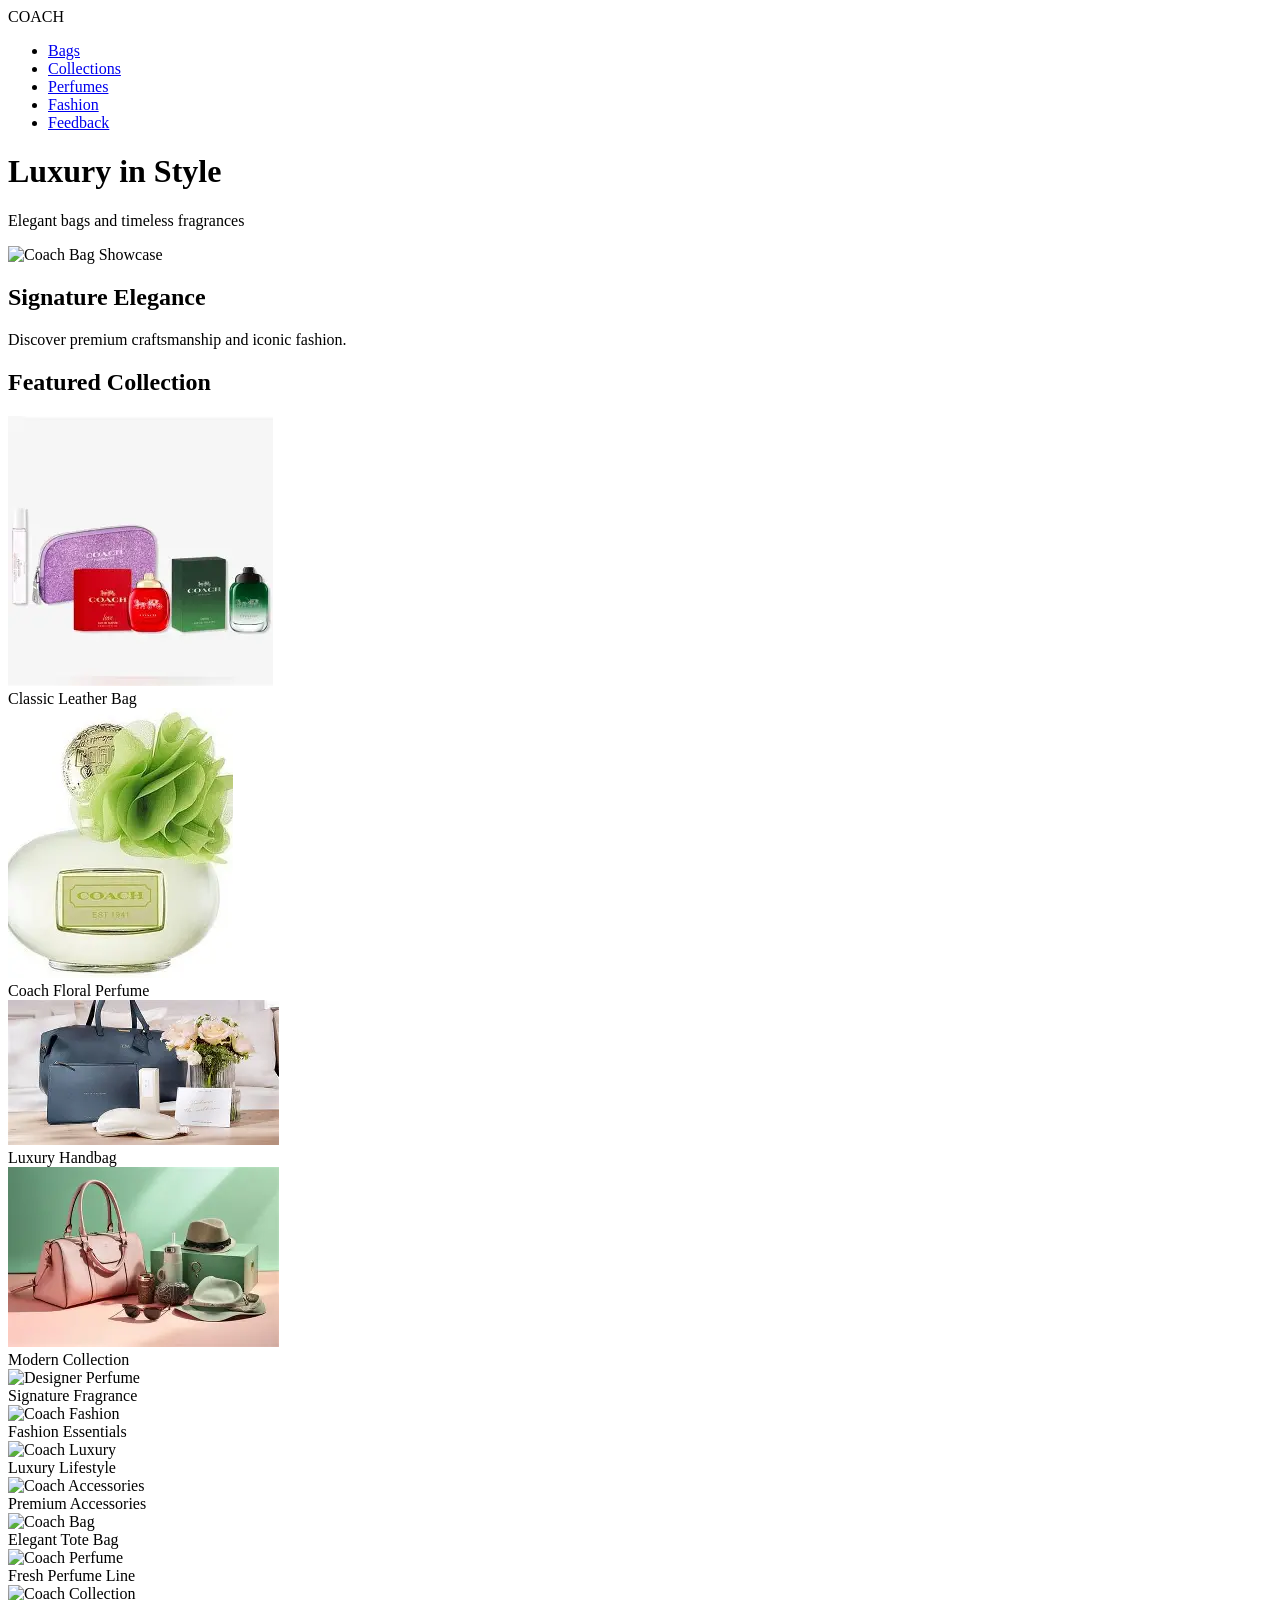
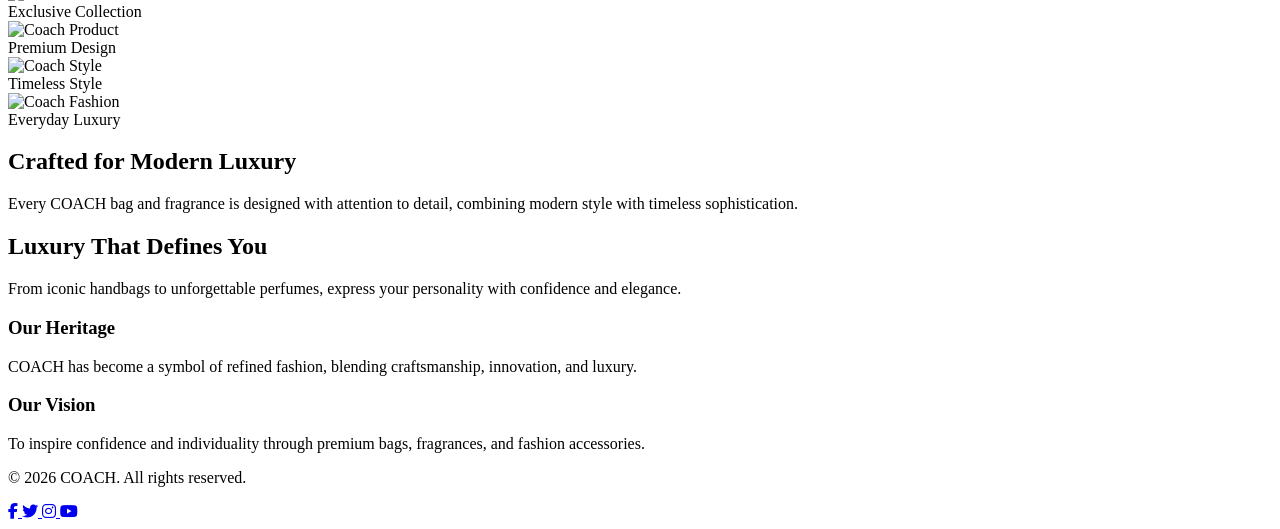
==== index.html @ 7e9830d6 "Add files via upload" ====
<!DOCTYPE html>
<html lang="en">
<head>
  <meta charset="UTF-8" />
  <meta name="viewport" content="width=device-width, initial-scale=1.0"/>
  <title>COACH | Bags & Perfumes</title>

  <!-- Google Fonts -->
  <link href="https://fonts.googleapis.com/css2?family=Playfair+Display:wght@700&family=Roboto&display=swap" rel="stylesheet">
  <link rel="stylesheet" href="https://cdnjs.cloudflare.com/ajax/libs/font-awesome/6.5.0/css/all.min.css">

  <!-- Styles -->
  <link rel="stylesheet" href="style.css" />
</head>

<body>

  <!-- Hero Section -->
  <header class="hero">
    <nav class="navbar">
      <div class="logo">COACH</div>

      <ul class="nav-links">
        <li><a href="index.html">Bags</a></li>
        <li><a href="collections.html">Collections</a></li>
        <li><a href="perfumes.html">Perfumes</a></li>
        <li><a href="fashion.html">Fashion</a></li>
        <li><a href="feedback.html">Feedback</a></li>
      </ul>
    </nav>

    <div class="hero-text">
      <h1>Luxury in Style</h1>
      <p>Elegant bags and timeless fragrances</p>
    </div>
  </header>

  <!-- Showcase Section -->
  <section class="showcase">
    <div class="image-container">
      <img src="OIP.webp" alt="Coach Bag Showcase" />
      <div class="image-caption">
        <h2>Signature Elegance</h2>
        <p>Discover premium craftsmanship and iconic fashion.</p>
      </div>
    </div>
  </section>

  <!-- Product Slider Section -->
  <section class="model-slider-section">
    <h2 class="section-title">Featured Collection</h2>

    <div class="slider-container">
      <div class="slider">

        <div class="slide">
          <img src="OIP (1).webp" alt="Coach Bag">
          <div class="caption">Classic Leather Bag</div>
        </div>

        <div class="slide">
          <img src="OIP (2).webp" alt="Coach Perfume">
          <div class="caption">Coach Floral Perfume</div>
        </div>

        <div class="slide">
          <img src="OIP (3).webp" alt="Luxury Handbag">
          <div class="caption">Luxury Handbag</div>
        </div>

        <div class="slide">
          <img src="OIP (4).webp" alt="Coach Collection">
          <div class="caption">Modern Collection</div>
        </div>

        <div class="slide">
          <img src="OIP (5).webp" alt="Designer Perfume">
          <div class="caption">Signature Fragrance</div>
        </div>

        <div class="slide">
          <img src="OIP (6).webp" alt="Coach Fashion">
          <div class="caption">Fashion Essentials</div>
        </div>

        <div class="slide">
          <img src="OIP (7).webp" alt="Coach Luxury">
          <div class="caption">Luxury Lifestyle</div>
        </div>

        <div class="slide">
          <img src="OIP (8).webp" alt="Coach Accessories">
          <div class="caption">Premium Accessories</div>
        </div>

        <div class="slide">
          <img src="th (1).webp" alt="Coach Bag">
          <div class="caption">Elegant Tote Bag</div>
        </div>

        <div class="slide">
          <img src="th (2).webp" alt="Coach Perfume">
          <div class="caption">Fresh Perfume Line</div>
        </div>

        <div class="slide">
          <img src="th (3).webp" alt="Coach Collection">
          <div class="caption">Exclusive Collection</div>
        </div>

        <div class="slide">
          <img src="th (4).webp" alt="Coach Product">
          <div class="caption">Premium Design</div>
        </div>

        <div class="slide">
          <img src="th (5).webp" alt="Coach Style">
          <div class="caption">Timeless Style</div>
        </div>

        <div class="slide">
          <img src="th.webp" alt="Coach Fashion">
          <div class="caption">Everyday Luxury</div>
        </div>

      </div>
    </div>
  </section>

  <!-- Luxury Feature -->
  <section class="luxury-feature reveal-on-scroll">
    <h2>Crafted for Modern Luxury</h2>
    <p>
      Every COACH bag and fragrance is designed with attention to detail,
      combining modern style with timeless sophistication.
    </p>
  </section>

  <div class="divider"></div>

  <!-- Luxury Feature -->
  <section class="luxury-feature reveal-on-scroll">
    <h2>Luxury That Defines You</h2>
    <p>
      From iconic handbags to unforgettable perfumes,
      express your personality with confidence and elegance.
    </p>
  </section>

  <!-- Glass Section -->
  <section class="glass-section">

    <div class="glass-card">
      <h3>Our Heritage</h3>
      <p>
        COACH has become a symbol of refined fashion,
        blending craftsmanship, innovation, and luxury.
      </p>
    </div>

    <div class="glass-card">
      <h3>Our Vision</h3>
      <p>
        To inspire confidence and individuality through
        premium bags, fragrances, and fashion accessories.
      </p>
    </div>

  </section>

  <!-- Scroll Reveal Script -->
  <script>
    // Scroll-based reveal animation
    const reveals = document.querySelectorAll(".reveal-on-scroll");

    const revealOnScroll = () => {
      const triggerBottom = window.innerHeight * 0.85;

      reveals.forEach(el => {
        const top = el.getBoundingClientRect().top;

        if (top < triggerBottom) {
          el.classList.add("revealed");
        }
      });
    };

    window.addEventListener("scroll", revealOnScroll);
    window.addEventListener("load", revealOnScroll);
  </script>

  <!-- Footer -->
  <footer class="footer">
    <div class="container footer-flex">

      <p>&copy; 2026 COACH. All rights reserved.</p>

      <div class="social-links">
        <a href="https://www.facebook.com/coach/" target="_blank" aria-label="Facebook">
          <i class="fab fa-facebook-f"></i>
        </a>

        <a href="https://x.com/coach" target="_blank" aria-label="Twitter">
          <i class="fab fa-twitter"></i>
        </a>

        <a href="https://www.instagram.com/coach/" target="_blank" aria-label="Instagram">
          <i class="fab fa-instagram"></i>
        </a>

        <a href="https://www.youtube.com/user/Coach" target="_blank" aria-label="YouTube">
          <i class="fab fa-youtube"></i>
        </a>
      </div>

    </div>
  </footer>

  <!-- Scripts -->
  <script src="script.js"></script>

</body>
</html>
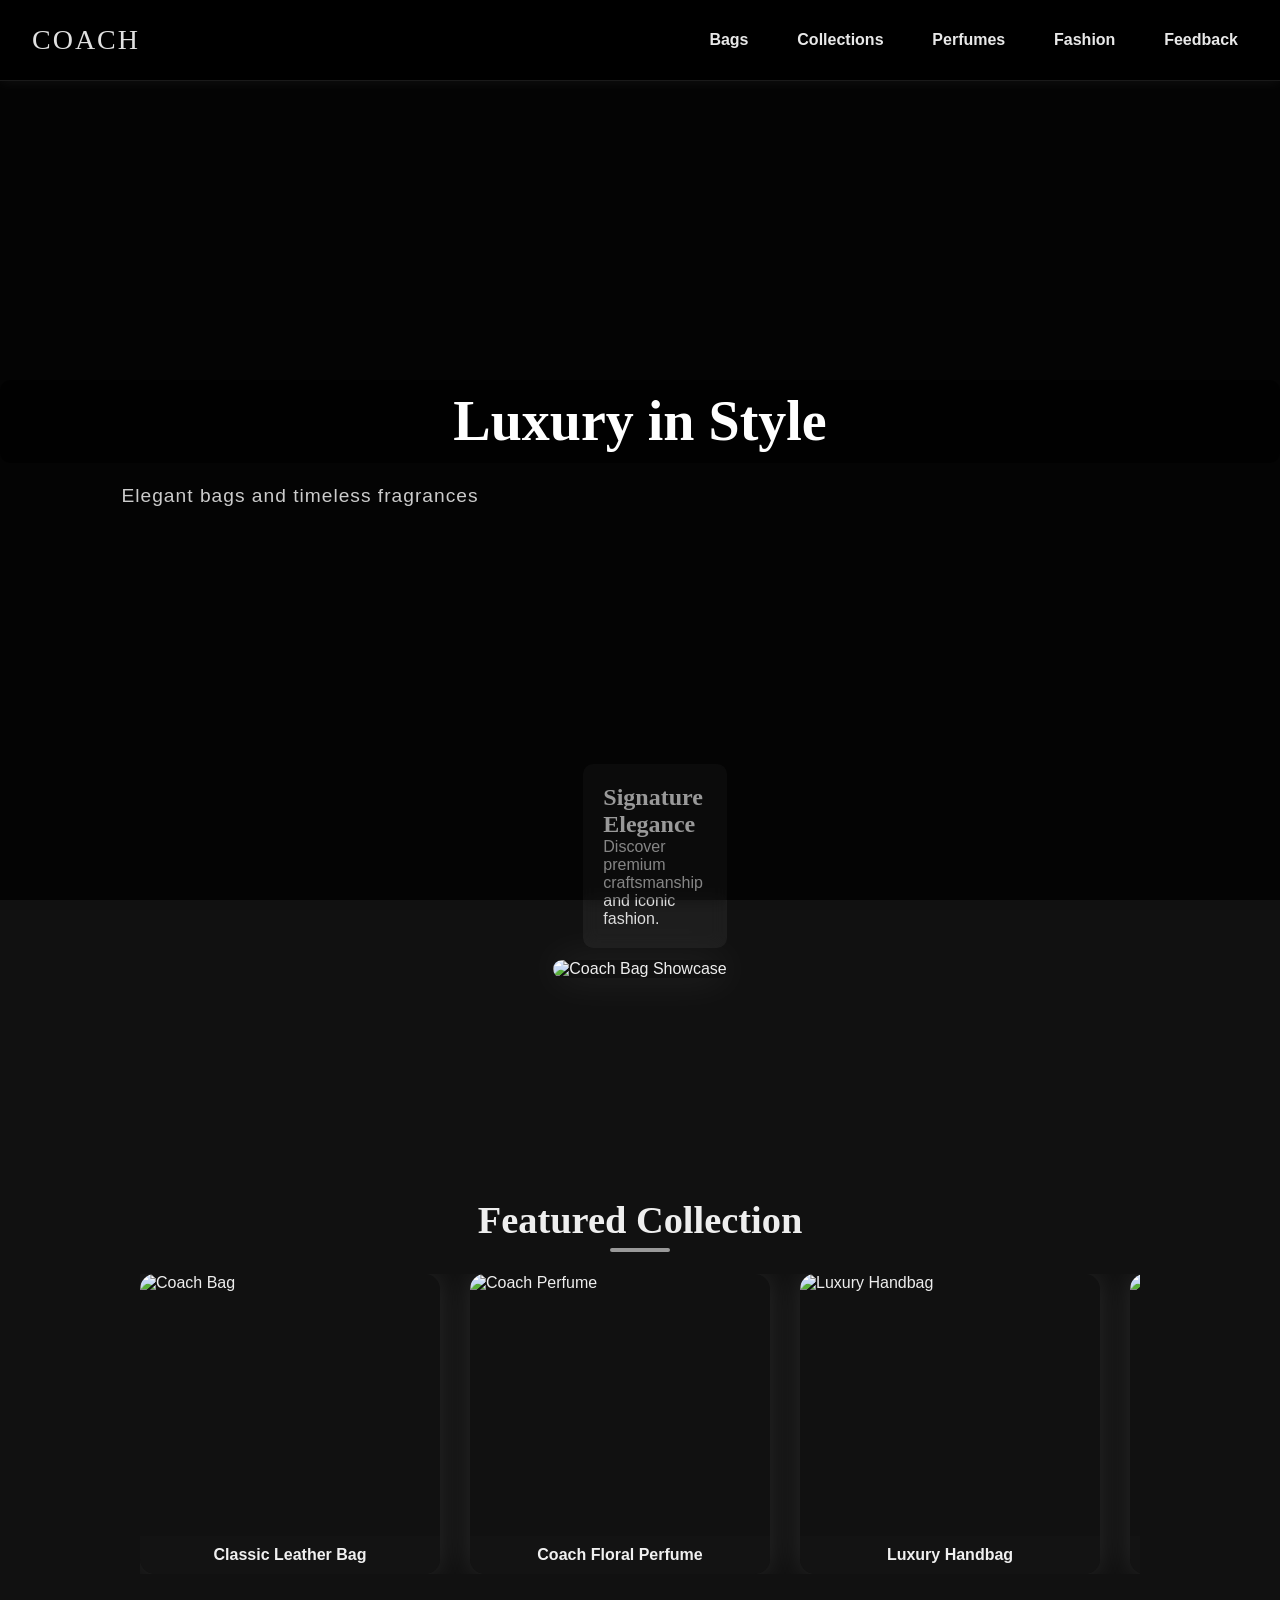
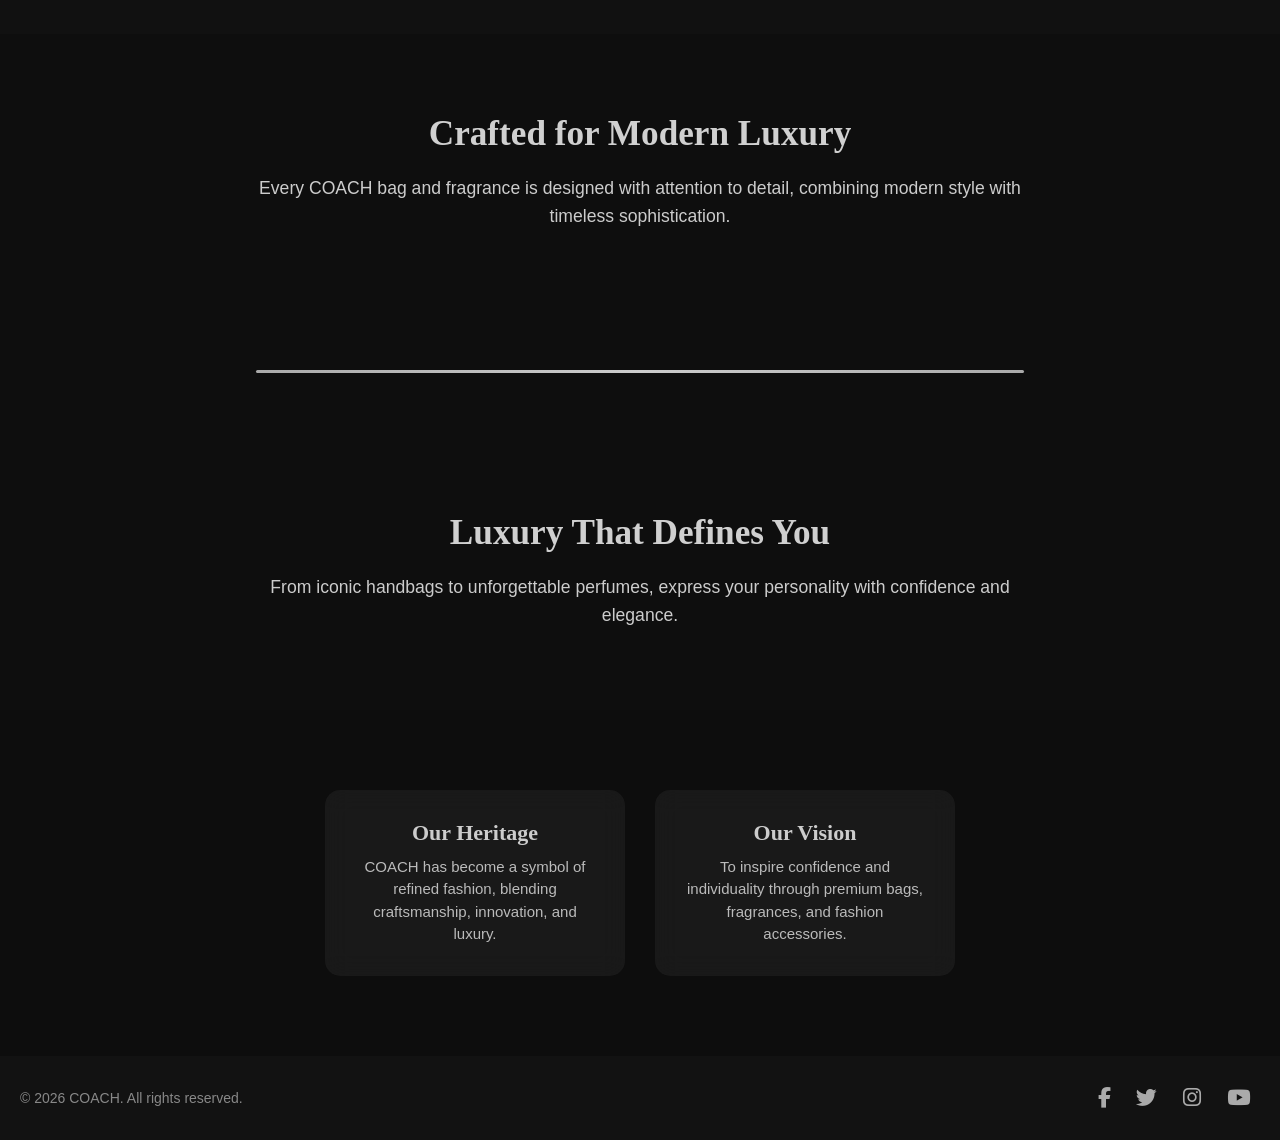
==== commit f521b0f9: "index.html" ====
--- a/index.html
+++ b/index.html
@@ -38,7 +38,7 @@
   <!-- Showcase Section -->
   <section class="showcase">
     <div class="image-container">
-      <img src="OIP.webp" alt="Coach Bag Showcase" />
+      <img src="image (3).JFIF" alt="Coach Bag Showcase" />
       <div class="image-caption">
         <h2>Signature Elegance</h2>
         <p>Discover premium craftsmanship and iconic fashion.</p>
@@ -54,32 +54,32 @@
       <div class="slider">
 
         <div class="slide">
-          <img src="OIP (1).webp" alt="Coach Bag">
+          <img src="image (1).JFIF" alt="Coach Bag">
           <div class="caption">Classic Leather Bag</div>
         </div>
 
         <div class="slide">
-          <img src="OIP (2).webp" alt="Coach Perfume">
+          <img src="image (5).JFIF" alt="Coach Perfume">
           <div class="caption">Coach Floral Perfume</div>
         </div>
 
         <div class="slide">
-          <img src="OIP (3).webp" alt="Luxury Handbag">
+          <img src="image (4).JFIF" alt="Luxury Handbag">
           <div class="caption">Luxury Handbag</div>
         </div>
 
         <div class="slide">
-          <img src="OIP (4).webp" alt="Coach Collection">
+          <img src="image (7).JFIF" alt="Coach Collection">
           <div class="caption">Modern Collection</div>
         </div>
 
         <div class="slide">
-          <img src="OIP (5).webp" alt="Designer Perfume">
+          <img src="image (2).JFIF" alt="Designer Perfume">
           <div class="caption">Signature Fragrance</div>
         </div>
 
         <div class="slide">
-          <img src="OIP (6).webp" alt="Coach Fashion">
+          <img src="image (1).JFIF" alt="Coach Fashion">
           <div class="caption">Fashion Essentials</div>
         </div>
 
@@ -104,22 +104,22 @@
         </div>
 
         <div class="slide">
-          <img src="th (3).webp" alt="Coach Collection">
+          <img src="image (5).JFIF" alt="Coach Collection">
           <div class="caption">Exclusive Collection</div>
         </div>
 
         <div class="slide">
-          <img src="th (4).webp" alt="Coach Product">
+          <img src="image (4).JFIF" alt="Coach Product">
           <div class="caption">Premium Design</div>
         </div>
 
         <div class="slide">
-          <img src="th (5).webp" alt="Coach Style">
+          <img src="image (7).JFIF" alt="Coach Style">
           <div class="caption">Timeless Style</div>
         </div>
 
         <div class="slide">
-          <img src="th.webp" alt="Coach Fashion">
+          <img src="image (7).JFIF" alt="Coach Fashion">
           <div class="caption">Everyday Luxury</div>
         </div>
 
@@ -220,4 +220,4 @@
   <script src="script.js"></script>
 
 </body>
-</html>+</html>
--- a/style.css
+++ b/style.css
@@ -0,0 +1,1865 @@
+* {
+  margin: 0;
+  padding: 0;
+  box-sizing: border-box;
+}
+/* =========================
+   GLOBAL STYLES
+========================= */
+
+*{
+  margin:0;
+  padding:0;
+  box-sizing:border-box;
+}
+
+body{
+  font-family:'Roboto',sans-serif;
+  background:#050505;
+  color:white;
+  overflow-x:hidden;
+}
+
+/* =========================
+   HERO SECTION
+========================= */
+
+.hero{
+  min-height:100vh;
+  background:
+    linear-gradient(rgba(0,0,0,0.75),rgba(0,0,0,0.75)),
+    url("OIP.webp");
+  background-size:cover;
+  background-position:center;
+}
+
+/* NAVBAR */
+
+.navbar{
+  width:100%;
+  padding:25px 8%;
+  display:flex;
+  justify-content:space-between;
+  align-items:center;
+  position:fixed;
+  top:0;
+  z-index:1000;
+  backdrop-filter:blur(12px);
+}
+
+.logo{
+  font-size:2.3rem;
+  color:#d4af37;
+  font-family:'Playfair Display',serif;
+  letter-spacing:3px;
+}
+
+.nav-links{
+  display:flex;
+  list-style:none;
+  gap:30px;
+}
+
+.nav-links a{
+  text-decoration:none;
+  color:white;
+  transition:0.4s;
+  position:relative;
+}
+
+.nav-links a::after{
+  content:"";
+  width:0%;
+  height:2px;
+  background:#d4af37;
+  position:absolute;
+  left:0;
+  bottom:-6px;
+  transition:0.4s;
+}
+
+.nav-links a:hover::after{
+  width:100%;
+}
+
+.nav-links a:hover{
+  color:#d4af37;
+}
+
+/* HERO CONTENT */
+
+.hero-content{
+  display:flex;
+  align-items:center;
+  justify-content:space-between;
+  padding:120px 8%;
+  gap:50px;
+  flex-wrap:wrap;
+}
+
+.hero-text{
+  flex:1;
+}
+
+.luxury-tag{
+  background:#d4af37;
+  color:black;
+  padding:10px 25px;
+  border-radius:30px;
+  font-size:0.9rem;
+  font-weight:bold;
+}
+
+.hero-text h1{
+  font-size:5rem;
+  margin:30px 0;
+  line-height:1.1;
+  font-family:'Playfair Display',serif;
+}
+
+.hero-text p{
+  line-height:1.9;
+  color:#ddd;
+  max-width:600px;
+  margin-bottom:35px;
+}
+
+.hero-btn{
+  display:inline-block;
+  padding:16px 40px;
+  background:#d4af37;
+  color:black;
+  text-decoration:none;
+  border-radius:40px;
+  font-weight:bold;
+  transition:0.4s;
+}
+
+.hero-btn:hover{
+  background:white;
+  transform:translateY(-5px);
+}
+
+.hero-image{
+  flex:1;
+  text-align:center;
+}
+
+.hero-image img{
+  width:100%;
+  max-width:500px;
+  border-radius:30px;
+  box-shadow:0 20px 50px rgba(0,0,0,0.6);
+}
+
+/* =========================
+   FEATURE BOXES
+========================= */
+
+.feature-section{
+  display:grid;
+  grid-template-columns:repeat(auto-fit,minmax(250px,1fr));
+  gap:30px;
+  padding:100px 8%;
+  background:#0b0b0b;
+}
+
+.feature-box{
+  background:#111;
+  padding:40px;
+  border-radius:25px;
+  text-align:center;
+  transition:0.4s;
+}
+
+.feature-box:hover{
+  transform:translateY(-10px);
+  background:#161616;
+}
+
+.feature-box i{
+  font-size:3rem;
+  color:#d4af37;
+  margin-bottom:20px;
+}
+
+.feature-box h3{
+  margin-bottom:15px;
+  font-size:1.6rem;
+  font-family:'Playfair Display',serif;
+}
+
+.feature-box p{
+  line-height:1.8;
+  color:#ccc;
+}
+
+/* =========================
+   COLLECTION SECTION
+========================= */
+
+.collection-section{
+  padding:120px 8%;
+}
+
+.section-title{
+  text-align:center;
+  margin-bottom:70px;
+}
+
+.section-title h2{
+  font-size:3rem;
+  margin-bottom:15px;
+  color:#d4af37;
+  font-family:'Playfair Display',serif;
+}
+
+.section-title p{
+  color:#ccc;
+}
+
+.collection-grid{
+  display:grid;
+  grid-template-columns:repeat(auto-fit,minmax(320px,1fr));
+  gap:35px;
+}
+
+.collection-card{
+  background:#111;
+  border-radius:25px;
+  overflow:hidden;
+  transition:0.5s;
+}
+
+.collection-card:hover{
+  transform:translateY(-12px);
+}
+
+.card-image img{
+  width:100%;
+  height:350px;
+  object-fit:cover;
+  transition:0.6s;
+}
+
+.collection-card:hover img{
+  transform:scale(1.05);
+}
+
+.card-content{
+  padding:30px;
+}
+
+.card-content h3{
+  font-size:1.8rem;
+  margin-bottom:15px;
+  color:#d4af37;
+  font-family:'Playfair Display',serif;
+}
+
+.card-content p{
+  line-height:1.8;
+  color:#ddd;
+}
+
+/* =========================
+   BANNER
+========================= */
+
+.luxury-banner{
+  height:500px;
+  background:url("th.webp");
+  background-size:cover;
+  background-position:center;
+  position:relative;
+  display:flex;
+  align-items:center;
+  justify-content:center;
+}
+
+.banner-overlay{
+  position:absolute;
+  inset:0;
+  background:rgba(0,0,0,0.65);
+}
+
+.banner-text{
+  position:relative;
+  z-index:10;
+  text-align:center;
+}
+
+.banner-text h2{
+  font-size:4rem;
+  margin-bottom:20px;
+  font-family:'Playfair Display',serif;
+}
+
+.banner-text p{
+  max-width:700px;
+  line-height:1.9;
+  color:#ddd;
+}
+
+/* =========================
+   SHOWCASE SECTION
+========================= */
+
+.showcase-section{
+  display:flex;
+  align-items:center;
+  justify-content:center;
+  gap:60px;
+  padding:120px 8%;
+  flex-wrap:wrap;
+}
+
+.showcase-image{
+  flex:1;
+}
+
+.showcase-image img{
+  width:100%;
+  border-radius:25px;
+}
+
+.showcase-text{
+  flex:1;
+}
+
+.showcase-text h2{
+  font-size:3rem;
+  margin-bottom:25px;
+  color:#d4af37;
+  font-family:'Playfair Display',serif;
+}
+
+.showcase-text p{
+  line-height:1.9;
+  margin-bottom:20px;
+  color:#ddd;
+}
+
+.showcase-btn{
+  display:inline-block;
+  padding:16px 40px;
+  background:#d4af37;
+  color:black;
+  border-radius:40px;
+  text-decoration:none;
+  font-weight:bold;
+}
+
+/* =========================
+   GALLERY
+========================= */
+
+.gallery-section{
+  display:grid;
+  grid-template-columns:repeat(auto-fit,minmax(250px,1fr));
+  gap:20px;
+  padding:0 8% 120px;
+}
+
+.gallery-card{
+  overflow:hidden;
+  border-radius:25px;
+}
+
+.gallery-card img{
+  width:100%;
+  height:350px;
+  object-fit:cover;
+  transition:0.6s;
+}
+
+.gallery-card:hover img{
+  transform:scale(1.08);
+}
+
+/* =========================
+   FOOTER
+========================= */
+
+.footer{
+  background:black;
+  padding:80px 10%;
+  text-align:center;
+}
+
+.footer-content h2{
+  font-size:3rem;
+  margin-bottom:15px;
+  color:#d4af37;
+  font-family:'Playfair Display',serif;
+}
+
+.social-icons{
+  display:flex;
+  justify-content:center;
+  gap:20px;
+  margin:35px 0;
+}
+
+.social-icons a{
+  width:50px;
+  height:50px;
+  border-radius:50%;
+  background:#151515;
+  display:flex;
+  align-items:center;
+  justify-content:center;
+  color:white;
+  text-decoration:none;
+  transition:0.4s;
+}
+
+.social-icons a:hover{
+  background:#d4af37;
+  color:black;
+  transform:translateY(-5px);
+}
+
+/* =========================
+   RESPONSIVE
+========================= */
+
+@media(max-width:992px){
+
+  .hero-text h1{
+    font-size:3.5rem;
+  }
+
+}
+
+@media(max-width:768px){
+
+  .navbar{
+    flex-direction:column;
+    gap:20px;
+  }
+
+  .nav-links{
+    flex-wrap:wrap;
+    justify-content:center;
+  }
+
+  .hero-content,
+  .showcase-section{
+    flex-direction:column;
+    text-align:center;
+  }
+
+  .hero-text h1{
+    font-size:2.7rem;
+  }
+
+  .banner-text h2,
+  .section-title h2,
+  .showcase-text h2{
+    font-size:2.2rem;
+  }
+
+}
+
+body {
+  font-family: 'Roboto', sans-serif;
+  background: #0a0a0a;
+  color: #fff;
+}
+
+
+.navbar {
+  display: flex;
+  justify-content: space-between;
+  align-items: center;
+  padding: 20px 60px;
+  background: rgba(0, 0, 0, 0.4);
+  position: fixed;
+  width: 100%;
+  top: 0;
+  z-index: 100;
+  backdrop-filter: blur(10px);
+}
+/* =========================
+   GLOBAL STYLES
+========================= */
+
+*{
+  margin: 0;
+  padding: 0;
+  box-sizing: border-box;
+}
+
+body{
+  font-family: 'Roboto', sans-serif;
+  background: #0b0b0b;
+  color: white;
+  overflow-x: hidden;
+}
+
+/* =========================
+   NAVBAR
+========================= */
+
+.hero-header{
+  min-height: 100vh;
+  background:
+    linear-gradient(rgba(0,0,0,0.75), rgba(0,0,0,0.75)),
+    url("OIP.webp");
+  background-size: cover;
+  background-position: center;
+  padding-bottom: 80px;
+}
+
+.navbar{
+  width: 100%;
+  padding: 25px 8%;
+  display: flex;
+  justify-content: space-between;
+  align-items: center;
+  background: rgba(0,0,0,0.45);
+  backdrop-filter: blur(10px);
+  position: sticky;
+  top: 0;
+  z-index: 1000;
+}
+
+.logo{
+  font-size: 2.2rem;
+  font-family: 'Playfair Display', serif;
+  color: #d4af37;
+  letter-spacing: 3px;
+}
+
+.nav-links{
+  display: flex;
+  list-style: none;
+  gap: 30px;
+}
+
+.nav-links a{
+  text-decoration: none;
+  color: white;
+  font-size: 1rem;
+  transition: 0.4s;
+  position: relative;
+}
+
+.nav-links a::after{
+  content: "";
+  width: 0%;
+  height: 2px;
+  background: #d4af37;
+  position: absolute;
+  left: 0;
+  bottom: -5px;
+  transition: 0.4s;
+}
+
+.nav-links a:hover::after{
+  width: 100%;
+}
+
+.nav-links a:hover{
+  color: #d4af37;
+}
+
+/* =========================
+   HERO SECTION
+========================= */
+
+.hero-content{
+  display: flex;
+  justify-content: space-between;
+  align-items: center;
+  padding: 100px 8%;
+  gap: 60px;
+  flex-wrap: wrap;
+}
+
+.hero-text{
+  flex: 1;
+}
+
+.hero-text h1{
+  font-size: 4rem;
+  line-height: 1.2;
+  margin-bottom: 25px;
+  font-family: 'Playfair Display', serif;
+}
+
+.hero-text p{
+  font-size: 1.1rem;
+  line-height: 1.9;
+  color: #ddd;
+  margin-bottom: 35px;
+  max-width: 600px;
+}
+
+.hero-btn{
+  display: inline-block;
+  padding: 15px 40px;
+  background: #d4af37;
+  color: black;
+  text-decoration: none;
+  border-radius: 40px;
+  font-weight: bold;
+  transition: 0.4s;
+}
+
+.hero-btn:hover{
+  background: white;
+  transform: translateY(-5px);
+}
+
+.hero-image{
+  flex: 1;
+  text-align: center;
+}
+
+.hero-image img{
+  width: 100%;
+  max-width: 500px;
+  border-radius: 25px;
+  box-shadow: 0 15px 40px rgba(0,0,0,0.6);
+  transition: 0.5s;
+}
+
+.hero-image img:hover{
+  transform: scale(1.03);
+}
+
+/* =========================
+   INTRO SECTION
+========================= */
+
+.intro-section{
+  padding: 100px 10%;
+  text-align: center;
+  background: #111;
+}
+
+.intro-section h2{
+  font-size: 3rem;
+  margin-bottom: 25px;
+  color: #d4af37;
+  font-family: 'Playfair Display', serif;
+}
+
+.intro-section p{
+  max-width: 800px;
+  margin: auto;
+  line-height: 1.9;
+  color: #ddd;
+  font-size: 1.05rem;
+}
+
+/* =========================
+   GALLERY SECTION
+========================= */
+
+.gallery-section{
+  padding: 100px 8%;
+  background: #0d0d0d;
+}
+
+.gallery-grid{
+  display: grid;
+  grid-template-columns: repeat(auto-fit, minmax(280px,1fr));
+  gap: 35px;
+}
+
+/* CARD */
+
+.fashion-card{
+  background: #151515;
+  border-radius: 25px;
+  overflow: hidden;
+  transition: 0.5s ease;
+  box-shadow: 0 10px 30px rgba(0,0,0,0.5);
+}
+
+.fashion-card:hover{
+  transform: translateY(-10px);
+  box-shadow: 0 15px 40px rgba(212,175,55,0.25);
+}
+
+.fashion-card img{
+  width: 100%;
+  height: 320px;
+  object-fit: cover;
+  transition: 0.5s;
+}
+
+.fashion-card:hover img{
+  transform: scale(1.05);
+}
+
+.card-content{
+  padding: 25px;
+}
+
+.card-content h3{
+  font-size: 1.7rem;
+  margin-bottom: 15px;
+  color: #d4af37;
+  font-family: 'Playfair Display', serif;
+}
+
+.card-content p{
+  line-height: 1.8;
+  color: #d5d5d5;
+  font-size: 0.97rem;
+}
+
+/* =========================
+   FEATURE SECTION
+========================= */
+
+.feature-section{
+  padding: 100px 8%;
+  display: flex;
+  justify-content: space-between;
+  align-items: center;
+  gap: 60px;
+  flex-wrap: wrap;
+  background:
+    linear-gradient(rgba(0,0,0,0.8), rgba(0,0,0,0.8)),
+    url("th.webp");
+  background-size: cover;
+  background-position: center;
+}
+
+.feature-text{
+  flex: 1;
+}
+
+.feature-text h2{
+  font-size: 3rem;
+  margin-bottom: 25px;
+  font-family: 'Playfair Display', serif;
+  color: #d4af37;
+}
+
+.feature-text p{
+  line-height: 1.9;
+  color: #ddd;
+  font-size: 1.05rem;
+  max-width: 600px;
+}
+
+.feature-image{
+  flex: 1;
+  text-align: center;
+}
+
+.feature-image img{
+  width: 100%;
+  max-width: 450px;
+  border-radius: 25px;
+  box-shadow: 0 15px 35px rgba(0,0,0,0.6);
+}
+
+/* =========================
+   FOOTER
+========================= */
+
+.footer{
+  background: black;
+  padding: 80px 10%;
+  text-align: center;
+}
+
+.footer-content h2{
+  font-size: 2.8rem;
+  color: #d4af37;
+  margin-bottom: 15px;
+  font-family: 'Playfair Display', serif;
+}
+
+.footer-content p{
+  color: #ccc;
+  margin-bottom: 20px;
+}
+
+.social-icons{
+  display: flex;
+  justify-content: center;
+  gap: 20px;
+  margin: 30px 0;
+}
+
+.social-icons a{
+  width: 50px;
+  height: 50px;
+  border-radius: 50%;
+  background: #1a1a1a;
+  color: white;
+  display: flex;
+  justify-content: center;
+  align-items: center;
+  text-decoration: none;
+  font-size: 1.2rem;
+  transition: 0.4s;
+}
+
+.social-icons a:hover{
+  background: #d4af37;
+  color: black;
+  transform: translateY(-5px);
+}
+
+.copyright{
+  margin-top: 20px;
+  color: #888;
+  font-size: 0.95rem;
+}
+
+/* =========================
+   RESPONSIVE DESIGN
+========================= */
+
+@media(max-width: 992px){
+
+  .hero-text h1{
+    font-size: 3rem;
+  }
+
+  .feature-text h2{
+    font-size: 2.5rem;
+  }
+
+}
+
+@media(max-width: 768px){
+
+  .navbar{
+    flex-direction: column;
+    gap: 20px;
+    padding: 20px;
+  }
+
+  .nav-links{
+    flex-wrap: wrap;
+    justify-content: center;
+  }
+
+  .hero-content{
+    flex-direction: column;
+    text-align: center;
+  }
+
+  .hero-text p{
+    margin: auto auto 30px;
+  }
+
+  .hero-text h1{
+    font-size: 2.5rem;
+  }
+
+  .intro-section h2,
+  .feature-text h2{
+    font-size: 2rem;
+  }
+
+  .feature-section{
+    flex-direction: column;
+    text-align: center;
+  }
+
+}
+
+.logo {
+  font-family: 'Playfair Display', serif;
+  font-size: 28px;
+  color: #ccc;
+  letter-spacing: 2px;
+}
+
+.nav-links {
+  list-style: none;
+  display: flex;
+  gap: 25px;
+}
+
+.nav-links a {
+  color: #eee;
+  text-decoration: none;
+  font-weight: bold;
+  transition: color 0.3s;
+}
+
+.nav-links a:hover {
+  color: #ccc;
+}
+
+.hero {
+  height: 100vh;
+  background: url('A_website_homepage_image_showcases_Rolls-Royce_bra.png') no-repeat center center/cover;
+  position: relative;
+  display: flex;
+  align-items: center;
+  justify-content: center;
+  text-align: center;
+}
+
+.hero::after {
+  content: "";
+  position: absolute;
+  top: 0; left: 0;
+  width: 100%; height: 100%;
+  background: rgba(0, 0, 0, 0.5);
+}
+
+.hero-text {
+  position: relative;
+  z-index: 10;
+  color: #fff;
+  animation: fadeIn 2s ease-out forwards;
+}
+
+.hero-text h1 {
+  font-size: 3.5rem;
+  font-family: 'Playfair Display', serif;
+  margin-bottom: 15px;
+}
+
+.hero-text p {
+  font-size: 1.2rem;
+  letter-spacing: 1px;
+}
+
+@keyframes fadeIn {
+  from { opacity: 0; transform: translateY(20px); }
+  to { opacity: 1; transform: translateY(0); }
+}
+
+.showcase {
+  padding: 60px 20px;
+  background: #111;
+  display: flex;
+  justify-content: center;
+  align-items: center;
+}
+
+.image-container {
+  position: relative;
+  max-width: 1000px;
+}
+
+.image-container img {
+  width: 100%;
+  border-radius: 10px;
+  box-shadow: 0 0 40px rgba(255,255,255,0.1);
+}
+
+.image-caption {
+  position: absolute;
+  bottom: 30px;
+  left: 30px;
+  background: rgba(255,255,255,0.05);
+  padding: 20px;
+  border-radius: 10px;
+  backdrop-filter: blur(8px);
+}
+
+.image-caption h2 {
+  font-family: 'Playfair Display', serif;
+  font-size: 24px;
+  color: #fff;
+}
+
+.image-caption p {
+  font-size: 16px;
+  color: #ddd;
+}
+
+.glass-section {
+  display: flex;
+  flex-wrap: wrap;
+  gap: 30px;
+  justify-content: center;
+  padding: 80px 40px;
+  background: #0d0d0d;
+}
+
+.glass-card {
+  background: rgba(255, 255, 255, 0.05);
+  backdrop-filter: blur(12px);
+  border-radius: 15px;
+  padding: 30px;
+  width: 300px;
+  text-align: center;
+  transition: transform 0.4s ease;
+}
+
+.glass-card:hover {
+  transform: translateY(-10px);
+}
+
+.glass-card h3 {
+  font-family: 'Playfair Display', serif;
+  color: #ccc;
+  font-size: 22px;
+  margin-bottom: 10px;
+}
+
+.glass-card p {
+  color: #bbb;
+  font-size: 15px;
+  line-height: 1.5;
+}
+
+footer {
+  background: #080808;
+  text-align: center;
+  padding: 20px;
+  color: #999;
+  font-size: 14px;
+}
+/* Reset + Base */
+* {
+  margin: 0;
+  padding: 0;
+  box-sizing: border-box;
+}
+
+body {
+  font-family: 'Roboto', sans-serif;
+  background: #0a0a0a;
+  color: #fff;
+  scroll-behavior: smooth;
+}
+
+/* Frosted NavBar */
+.navbar {
+  display: flex;
+  justify-content: space-between;
+  align-items: center;
+  padding: 20px 60px;
+  background: rgba(255, 255, 255, 0.05);
+  position: fixed;
+  width: 100%;
+  top: 0;
+  z-index: 100;
+  backdrop-filter: blur(12px);
+  border-bottom: 1px solid rgba(255, 255, 255, 0.1);
+  box-shadow: 0 2px 12px rgba(255,255,255,0.05);
+}
+
+.logo {
+  font-family: 'Playfair Display', serif;
+  font-size: 28px;
+  color: #e0e0e0;
+  letter-spacing: 2px;
+}
+
+.nav-links {
+  list-style: none;
+  display: flex;
+  gap: 25px;
+}
+
+.nav-links a {
+  color: #e8e8e8;
+  text-decoration: none;
+  font-weight: 500;
+  padding: 5px 10px;
+  border-radius: 6px;
+  transition: all 0.3s ease;
+}
+
+.nav-links a:hover {
+  background: linear-gradient(135deg, #ccc, #999);
+  color: #000;
+}
+
+/* Hero Section */
+.hero {
+  height: 100vh;
+  background: url('A_website_homepage_image_showcases_Rolls-Royce_bra.png') no-repeat center center/cover;
+  display: flex;
+  align-items: center;
+  justify-content: center;
+  text-align: center;
+  position: relative;
+  overflow: hidden;
+}
+
+.hero::before {
+  content: "";
+  position: absolute;
+  top: 0; left: 0;
+  width: 100%; height: 100%;
+  background: rgba(0, 0, 0, 0.4);
+  z-index: 1;
+}
+
+.hero-text {
+  position: relative;
+  z-index: 2;
+  color: #fff;
+  animation: fadeInUp 2s ease-out forwards;
+  transform: translateY(20px);
+  opacity: 0;
+}
+
+/* Cinematic Reveal */
+.animated-title h1 span.reveal {
+  display: inline-block;
+  overflow: hidden;
+  white-space: nowrap;
+  animation: typing 3s steps(30, end), blink 0.75s step-end infinite;
+  border-right: 2px solid rgba(255,255,255,0.5);
+  font-size: 3.5rem;
+  font-family: 'Playfair Display', serif;
+}
+
+.animated-title p {
+  margin-top: 15px;
+  font-size: 1.2rem;
+  letter-spacing: 1px;
+}
+
+/* Keyframes */
+@keyframes fadeInUp {
+  to {
+    transform: translateY(0);
+    opacity: 1;
+  }
+}
+
+@keyframes typing {
+  from { width: 0; }
+  to { width: 100%; }
+}
+
+@keyframes blink {
+  50% { border-color: transparent; }
+}
+/* Section Titles */
+.section-title {
+  font-size: 2.5rem;
+  text-align: center;
+  margin: 100px 0 40px;
+  font-family: 'Playfair Display', serif;
+  color: #eee;
+}
+
+/* Slider */
+.model-slider-section {
+  background: #111;
+  padding: 60px 20px;
+}
+
+.slider-container {
+  overflow: hidden;
+  max-width: 1000px;
+  margin: auto;
+  position: relative;
+}
+
+.slider {
+  display: flex;
+  gap: 30px;
+  animation: scrollSlider 18s linear infinite;
+}
+
+.slide {
+  min-width: 300px;
+  position: relative;
+  overflow: hidden;
+  border-radius: 15px;
+  box-shadow: 0 0 30px rgba(255,255,255,0.1);
+}
+
+.slide img {
+  width: 100%;
+  display: block;
+  transition: transform 0.4s ease;
+}
+
+.slide:hover img {
+  transform: scale(1.05);
+}
+
+.caption {
+  position: absolute;
+  bottom: 0;
+  width: 100%;
+  background: rgba(20, 20, 20, 0.6);
+  padding: 10px;
+  color: #f0f0f0;
+  font-family: 'Roboto', sans-serif;
+  font-weight: bold;
+  text-align: center;
+}
+
+/* Slider Animation */
+@keyframes scrollSlider {
+  0% { transform: translateX(0); }
+  100% { transform: translateX(-100%); }
+}
+
+/* Reveal Sections */
+.luxury-feature {
+  padding: 80px 40px;
+  max-width: 900px;
+  margin: auto;
+  text-align: center;
+  color: #eee;
+  transform: translateY(50px);
+  opacity: 0;
+  transition: all 1s ease-out;
+}
+
+.luxury-feature h2 {
+  font-size: 2.2rem;
+  font-family: 'Playfair Display', serif;
+  margin-bottom: 20px;
+  color: #d0d0d0;
+}
+
+.luxury-feature p {
+  font-size: 1.1rem;
+  line-height: 1.6;
+  color: #ccc;
+}
+
+.reveal-on-scroll.active {
+  transform: translateY(0);
+  opacity: 1;
+}
+
+/* Divider */
+.divider {
+  height: 3px;
+  background: linear-gradient(to right, #aaa, #ccc, #aaa);
+  margin: 60px auto;
+  width: 60%;
+  border-radius: 3px;
+}
+ /* Smooth scrolling across the page */
+ html {
+  scroll-behavior: smooth;
+}
+
+/* Section title underline animation */
+.section-title {
+  position: relative;
+  font-size: 2.4rem;
+  text-align: center;
+  margin-bottom: 2rem;
+}
+
+.section-title::after {
+  content: '';
+  position: absolute;
+  width: 60px;
+  height: 4px;
+  background: #999;
+  bottom: -10px;
+  left: 50%;
+  transform: translateX(-50%);
+  border-radius: 5px;
+  animation: underlineGlow 2s infinite ease-in-out;
+}
+
+@keyframes underlineGlow {
+  0%, 100% { background: #999; }
+  50% { background: #ccc; }
+}
+
+/* Image hover glow */
+.slide img, .image-container img {
+  transition: transform 0.4s ease, box-shadow 0.4s ease;
+}
+
+.slide img:hover, .image-container img:hover {
+  transform: scale(1.03);
+  box-shadow: 0 0 20px rgba(255,255,255,0.2);
+}
+
+/* Fade-in animation on scroll */
+.reveal-on-scroll {
+  opacity: 0;
+  transform: translateY(40px);
+  transition: all 1s ease-out;
+}
+
+.reveal-on-scroll.revealed {
+  opacity: 1;
+  transform: translateY(0);
+}
+
+/* Hero text fade-in */
+.hero-text {
+  opacity: 0;
+  transform: translateY(20px);
+  animation: fadeInHero 2s ease forwards;
+  animation-delay: 0.8s;
+}
+
+@keyframes fadeInHero {
+  to {
+    opacity: 1;
+    transform: translateY(0);
+  }
+}
+body {
+  background-color: #000000;
+  color: #ffffff;
+  font-family: 'Roboto', sans-serif;
+}
+
+.heritage-intro,
+.heritage-history,
+.heritage-innovation,
+.heritage-legacy {
+  padding: 60px 20px;
+  max-width: 1200px;
+  margin: 0 auto;
+}
+
+.heritage-intro h2,
+.heritage-history h2,
+.heritage-innovation h2,
+.heritage-legacy h2 {
+  font-size: 2.8rem;
+  color: #d0d0d0;
+  font-family: 'Playfair Display', serif;
+  margin-bottom: 20px;
+  border-left: 4px solid #8faad6;
+  padding-left: 16px;
+}
+
+.heritage-intro p,
+.heritage-history p,
+.heritage-innovation p,
+.heritage-legacy p {
+  font-size: 1.2rem;
+  line-height: 1.9;
+  color: #c9c9c9;
+}
+
+.heritage-history .history-content {
+  display: flex;
+  flex-wrap: wrap;
+  gap: 40px;
+  align-items: center;
+  margin-top: 40px;
+}
+
+.history-text {
+  flex: 1;
+}
+
+.history-image {
+  flex: 1;
+  text-align: center;
+}
+
+.history-image img {
+  width: 100%;
+  max-width: 500px;
+  border-radius: 15px;
+  box-shadow: 0 10px 30px rgba(255, 255, 255, 0.08);
+  border: 1px solid #777;
+}
+
+.heritage-section {
+  background: linear-gradient(145deg, #1a1a1a, #0f0f0f);
+  padding: 40px 20px;
+  border-top: 1px solid #333;
+  border-bottom: 1px solid #333;
+}
+
+footer.footer {
+  background-color: #121212;
+  color: #aaa;
+  padding: 30px 20px;
+  text-align: center;
+}
+
+.footer .social-links a {
+  color: #aaa;
+  margin: 0 10px;
+  transition: color 0.3s ease;
+}
+
+.footer .social-links a:hover {
+  color: #8faad6; /* platinum blue hover */
+}
+.heritage-intro-video {
+  position: relative;
+  width: 100%;
+  height: 85vh;
+  overflow: hidden;
+}
+
+.bg-video {
+  position: absolute;
+  top: 0;
+  left: 0;
+  min-width: 100%;
+  min-height: 100%;
+  object-fit: cover;
+  z-index: 1;
+  filter: brightness(0.5) contrast(1.1);
+}
+
+.overlay-text {
+  position: absolute;
+  top: 50%;
+  left: 50%;
+  transform: translate(-50%, -50%);
+  z-index: 2;
+  text-align: center;
+  padding: 1rem 2rem;
+}
+
+.overlay-text h2 {
+  font-family: 'Playfair Display', serif;
+  font-size: 4rem;
+  color: rgba(255, 255, 255, 0.8);
+  text-transform: uppercase;
+  letter-spacing: 5px;
+  background: rgba(255, 255, 255, 0.05);
+  backdrop-filter: blur(8px);
+  border-radius: 10px;
+  padding: 20px 40px;
+}
+/* Global styles */
+body {
+  margin: 0;
+  font-family: 'Roboto', sans-serif;
+  color: #eee;
+  background-color: #0e0e0e;
+}
+
+a {
+  text-decoration: none;
+  color: #d0d0d0;
+  transition: color 0.3s ease;
+}
+
+a:hover {
+  color: #ffffff;
+}
+
+h1, h2, h3 {
+  font-family: 'Playfair Display', serif;
+  color: #ffffff;
+}
+
+/* Navbar */
+.navbar {
+  display: flex;
+  justify-content: space-between;
+  align-items: center;
+  padding: 1.5rem 2rem;
+  background: rgba(0, 0, 0, 0.85);
+}
+
+.nav-links {
+  list-style: none;
+  display: flex;
+  gap: 1.8rem;
+}
+
+.nav-links li a {
+  font-weight: bold;
+  position: relative;
+}
+
+.nav-links li a.active::after,
+.nav-links li a:hover::after {
+  content: '';
+  position: absolute;
+  width: 100%;
+  height: 2px;
+  background-color: #aaa;
+  bottom: -4px;
+  left: 0;
+}
+
+/* Hero Section */
+.hero.smaller-hero {
+  height: 60vh;
+  background: url('craftsmanship-hero.jpg') no-repeat center center/cover;
+  position: relative;
+  display: flex;
+  justify-content: center;
+  align-items: center;
+  text-align: center;
+}
+
+.hero-text h1 {
+  font-size: 3.5rem;
+  background: rgba(0, 0, 0, 0.6);
+  padding: 0.5rem 1.5rem;
+  border-radius: 10px;
+}
+
+.hero-text p {
+  font-size: 1.2rem;
+  color: #ccc;
+  margin-top: 0.5rem;
+}
+
+/* Video Section */
+.craftsmanship-video-section {
+  position: relative;
+  overflow: hidden;
+  height: 70vh;
+}
+
+.craftsmanship-video {
+  width: 100%;
+  height: 100%;
+  object-fit: cover;
+  filter: brightness(60%);
+}
+
+.video-overlay-text {
+  position: absolute;
+  top: 50%;
+  left: 50%;
+  transform: translate(-50%, -50%);
+  text-align: center;
+  z-index: 2;
+}
+
+.video-overlay-text h2 {
+  font-size: 2.8rem;
+  background: rgba(255, 255, 255, 0.1);
+  padding: 0.5rem 1rem;
+  border-radius: 12px;
+  color: #ffffff;
+}
+
+.video-overlay-text p {
+  font-size: 1.1rem;
+  color: #cccccc;
+  margin-top: 0.6rem;
+}
+
+/* Content Section */
+.craftsmanship-content {
+  padding: 4rem 2rem;
+  max-width: 1000px;
+  margin: auto;
+}
+
+.craftsmanship-content h2 {
+  font-size: 2.5rem;
+  margin-bottom: 1rem;
+  color: #f0f0f0;
+}
+
+.craftsmanship-content h3 {
+  margin-top: 2rem;
+  font-size: 1.8rem;
+  color: #ddd;
+}
+
+.craftsmanship-content p {
+  font-size: 1.1rem;
+  line-height: 1.8;
+  color: #bbb;
+}
+
+/* Footer */
+.footer {
+  background-color: #111;
+  padding: 2rem;
+  text-align: center;
+}
+
+.footer-flex {
+  display: flex;
+  justify-content: space-between;
+  align-items: center;
+  flex-wrap: wrap;
+}
+
+.footer p {
+  margin: 0;
+  color: #888;
+}
+
+.social-links a {
+  margin: 0 0.5rem;
+  font-size: 1.3rem;
+  color: #999;
+  transition: color 0.3s ease;
+}
+
+.social-links a:hover {
+  color: #fff;
+}
+.image-gallery {
+  display: flex;
+  justify-content: center;
+  flex-wrap: wrap;
+  gap: 2rem;
+  padding: 2rem 10%;
+  background-color: #f0f0f0;
+}
+
+.image-gallery img {
+  width: 300px;
+  height: auto;
+  border-radius: 12px;
+  box-shadow: 0 10px 20px rgba(0,0,0,0.15);
+  transition: transform 0.3s ease;
+}
+
+.image-gallery img:hover {
+  transform: scale(1.05);
+}
+
+/* === BESPOKE PAGE === */
+
+.bespoke-hero {
+  background: url('images/bespoke-hero.webp') no-repeat center center/cover;
+  height: 100vh;
+  position: relative;
+  color: white;
+  display: flex;
+  align-items: center;
+  justify-content: center;
+  text-align: center;
+}
+
+.bespoke-hero .transparent-overlay {
+  background-color: rgba(0, 0, 0, 0.55);
+  padding: 2rem 3rem;
+  border-radius: 10px;
+}
+
+.bespoke-hero h1 {
+  font-size: 4rem;
+  font-family: 'Playfair Display', serif;
+  margin-bottom: 1rem;
+}
+
+.bespoke-hero p {
+  font-size: 1.5rem;
+  font-family: 'Roboto', sans-serif;
+  font-weight: 300;
+}
+
+/* Bespoke Content */
+.bespoke-section {
+  padding: 5rem 2rem;
+  background-color: #f8f8f8;
+  text-align: center;
+}
+
+.bespoke-section h2 {
+  font-size: 3rem;
+  color: #000;
+  margin-bottom: 1rem;
+  font-family: 'Playfair Display', serif;
+}
+
+.bespoke-section p {
+  max-width: 900px;
+  margin: 0 auto 3rem auto;
+  color: #444;
+  font-size: 1.2rem;
+  line-height: 1.8;
+  font-family: 'Roboto', sans-serif;
+}
+
+.bespoke-gallery {
+  display: flex;
+  justify-content: center;
+  gap: 2rem;
+  flex-wrap: wrap;
+  margin-bottom: 3rem;
+}
+
+.bespoke-gallery img {
+  width: 300px;
+  height: auto;
+  border-radius: 10px;
+  box-shadow: 0 10px 30px rgba(0, 0, 0, 0.2);
+  transition: transform 0.3s ease;
+}
+
+.bespoke-gallery img:hover {
+  transform: scale(1.05);
+}
+
+.bespoke-quote {
+  font-size: 1.5rem;
+  font-style: italic;
+  color: #333;
+  background-color: #eaeaea;
+  padding: 2rem;
+  border-left: 5px solid #999;
+  margin: 0 auto;
+  max-width: 800px;
+  font-family: 'Playfair Display', serif;
+}
+
+/* Mobile Responsive */
+@media (max-width: 768px) {
+  .bespoke-hero h1 {
+    font-size: 2.5rem;
+  }
+
+  .bespoke-gallery {
+    flex-direction: column;
+    align-items: center;
+  }
+
+  .bespoke-gallery img {
+    width: 90%;
+  }
+}
+/* === FEEDBACK PAGE === */
+
+.feedback-hero {
+  background: url('images/feedback-hero.webp') no-repeat center center/cover;
+  height: 90vh;
+  display: flex;
+  align-items: center;
+  justify-content: center;
+  position: relative;
+}
+
+.feedback-hero .overlay {
+  background-color: rgba(0, 0, 0, 0.5);
+  padding: 3rem 4rem;
+  border-radius: 10px;
+  text-align: center;
+  color: white;
+}
+
+.feedback-hero h1 {
+  font-size: 3.5rem;
+  font-family: 'Playfair Display', serif;
+  margin-bottom: 1rem;
+}
+
+.feedback-hero p {
+  font-size: 1.4rem;
+  font-family: 'Roboto', sans-serif;
+}
+
+.feedback-form-section {
+  padding: 4rem 2rem;
+  text-align: center;
+  background-color: #f7f7f7;
+}
+
+.feedback-form-section h2 {
+  font-size: 2.5rem;
+  font-family: 'Playfair Display', serif;
+  margin-bottom: 2rem;
+}
+
+.feedback-form {
+  max-width: 600px;
+  margin: 0 auto;
+  display: flex;
+  flex-direction: column;
+  gap: 1.2rem;
+}
+
+.feedback-form input,
+.feedback-form textarea {
+  padding: 1rem;
+  border: 1px solid #ccc;
+  border-radius: 6px;
+  font-size: 1rem;
+  font-family: 'Roboto', sans-serif;
+}
+
+.feedback-form button {
+  padding: 1rem 2rem;
+  background-color: #000;
+  color: white;
+  border: none;
+  border-radius: 6px;
+  font-size: 1.1rem;
+  cursor: pointer;
+  transition: background-color 0.3s ease;
+}
+
+.feedback-form button:hover {
+  background-color: #333;
+}
+
+/* Mobile Responsive */
+@media (max-width: 768px) {
+  .feedback-hero h1 {
+    font-size: 2.2rem;
+  }
+
+  .feedback-hero p {
+    font-size: 1.1rem;
+  }
+
+  .feedback-form {
+    padding: 0 1rem;
+  }
+}
+.feedback-header {
+  background-color: #000;
+  color: #fff;
+  text-align: center;
+  padding: 60px 20px 30px;
+  font-family: 'Playfair Display', serif;
+}
+
+.feedback-section {
+  padding: 40px 20px;
+  max-width: 600px;
+  margin: 0 auto;
+}
+
+.feedback-form input,
+.feedback-form textarea {
+  width: 100%;
+  padding: 15px;
+  margin: 10px 0;
+  border: 1px solid #ccc;
+  border-radius: 8px;
+  font-size: 1rem;
+  font-family: 'Roboto', sans-serif;
+}
+
+.feedback-form button {
+  background-color: #000;
+  color: #fff;
+  border: none;
+  padding: 15px 25px;
+  font-size: 1rem;
+  border-radius: 8px;
+  cursor: pointer;
+  transition: background-color 0.3s ease;
+}
+
+.feedback-form button:hover {
+  background-color: #444;
+}
+
+.hidden-message {
+  display: none;
+  margin-top: 20px;
+  font-size: 1.1rem;
+  color: #00cc88;
+  font-weight: 500;
+  text-align: center;
+  animation: fadeIn 0.6s ease-in-out;
+}
+
+@keyframes fadeIn {
+  from { opacity: 0; transform: translateY(10px); }
+  to { opacity: 1; transform: translateY(0); }
+}
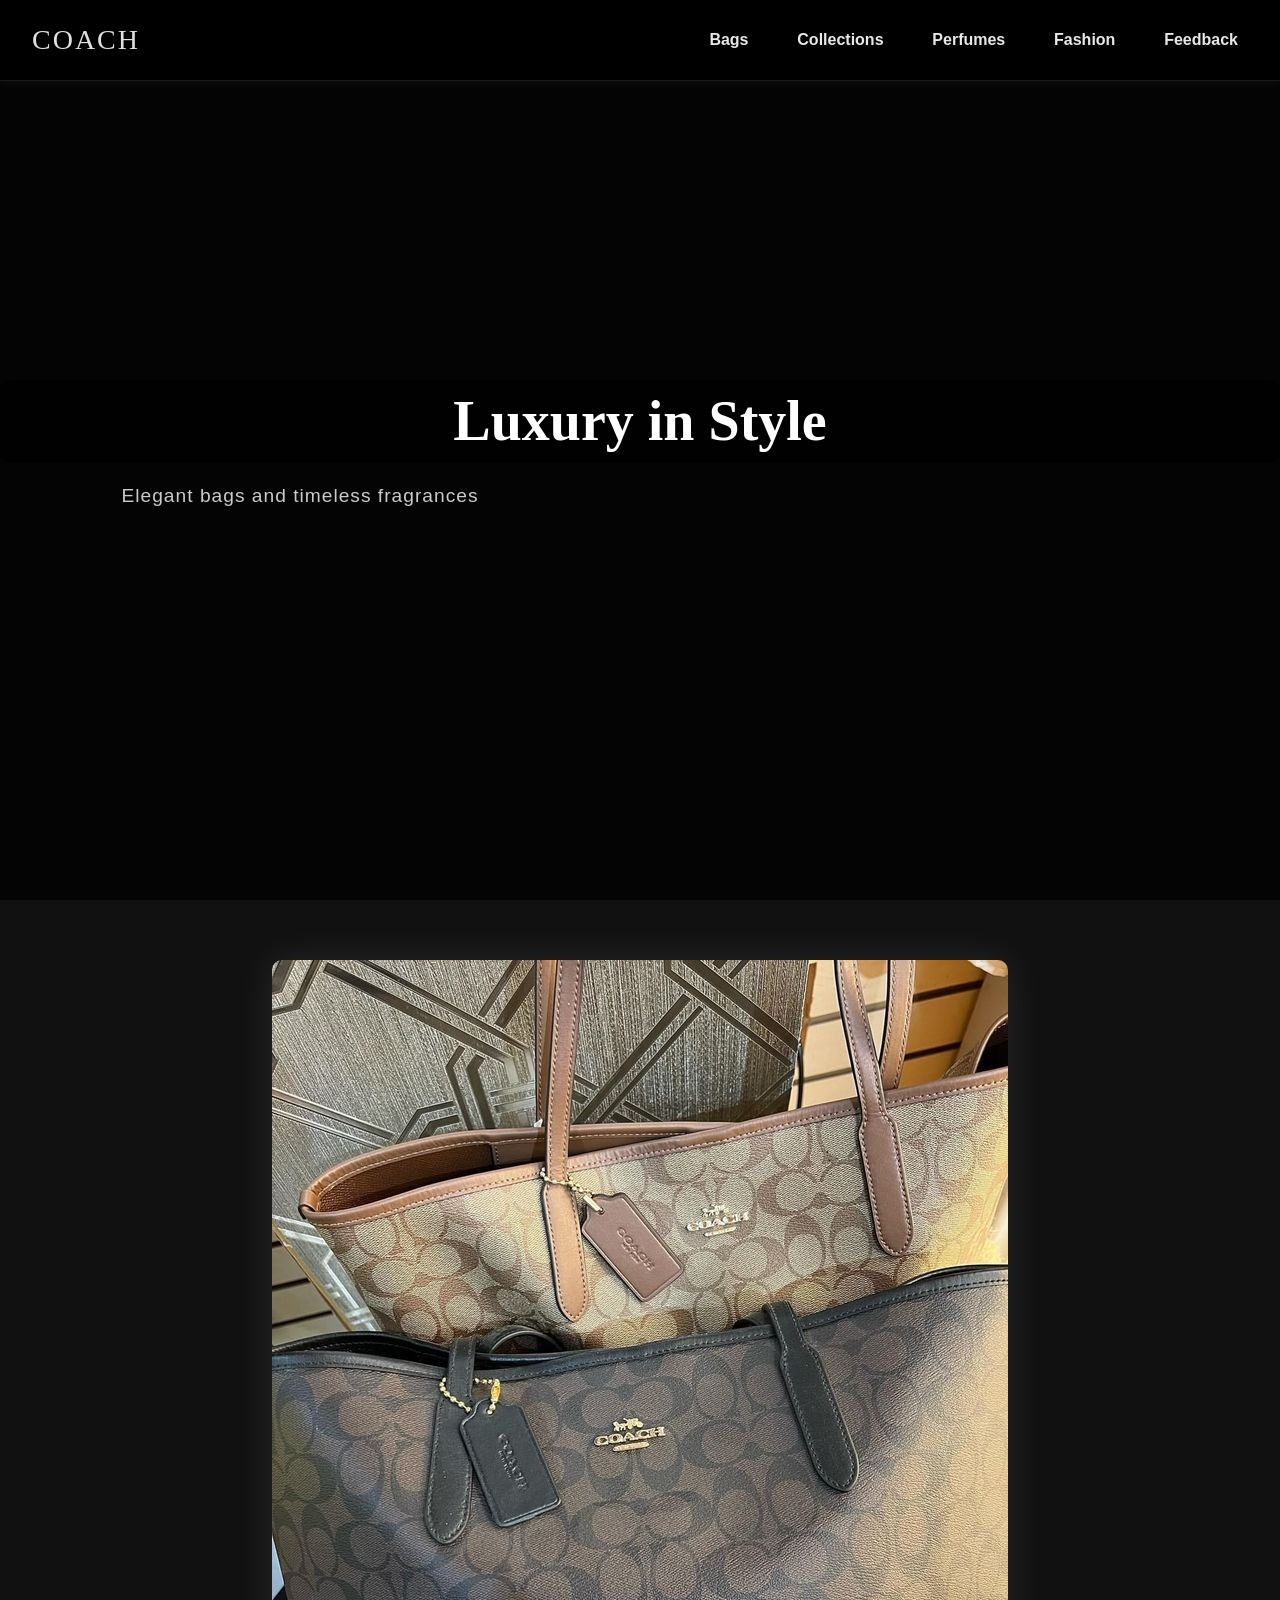
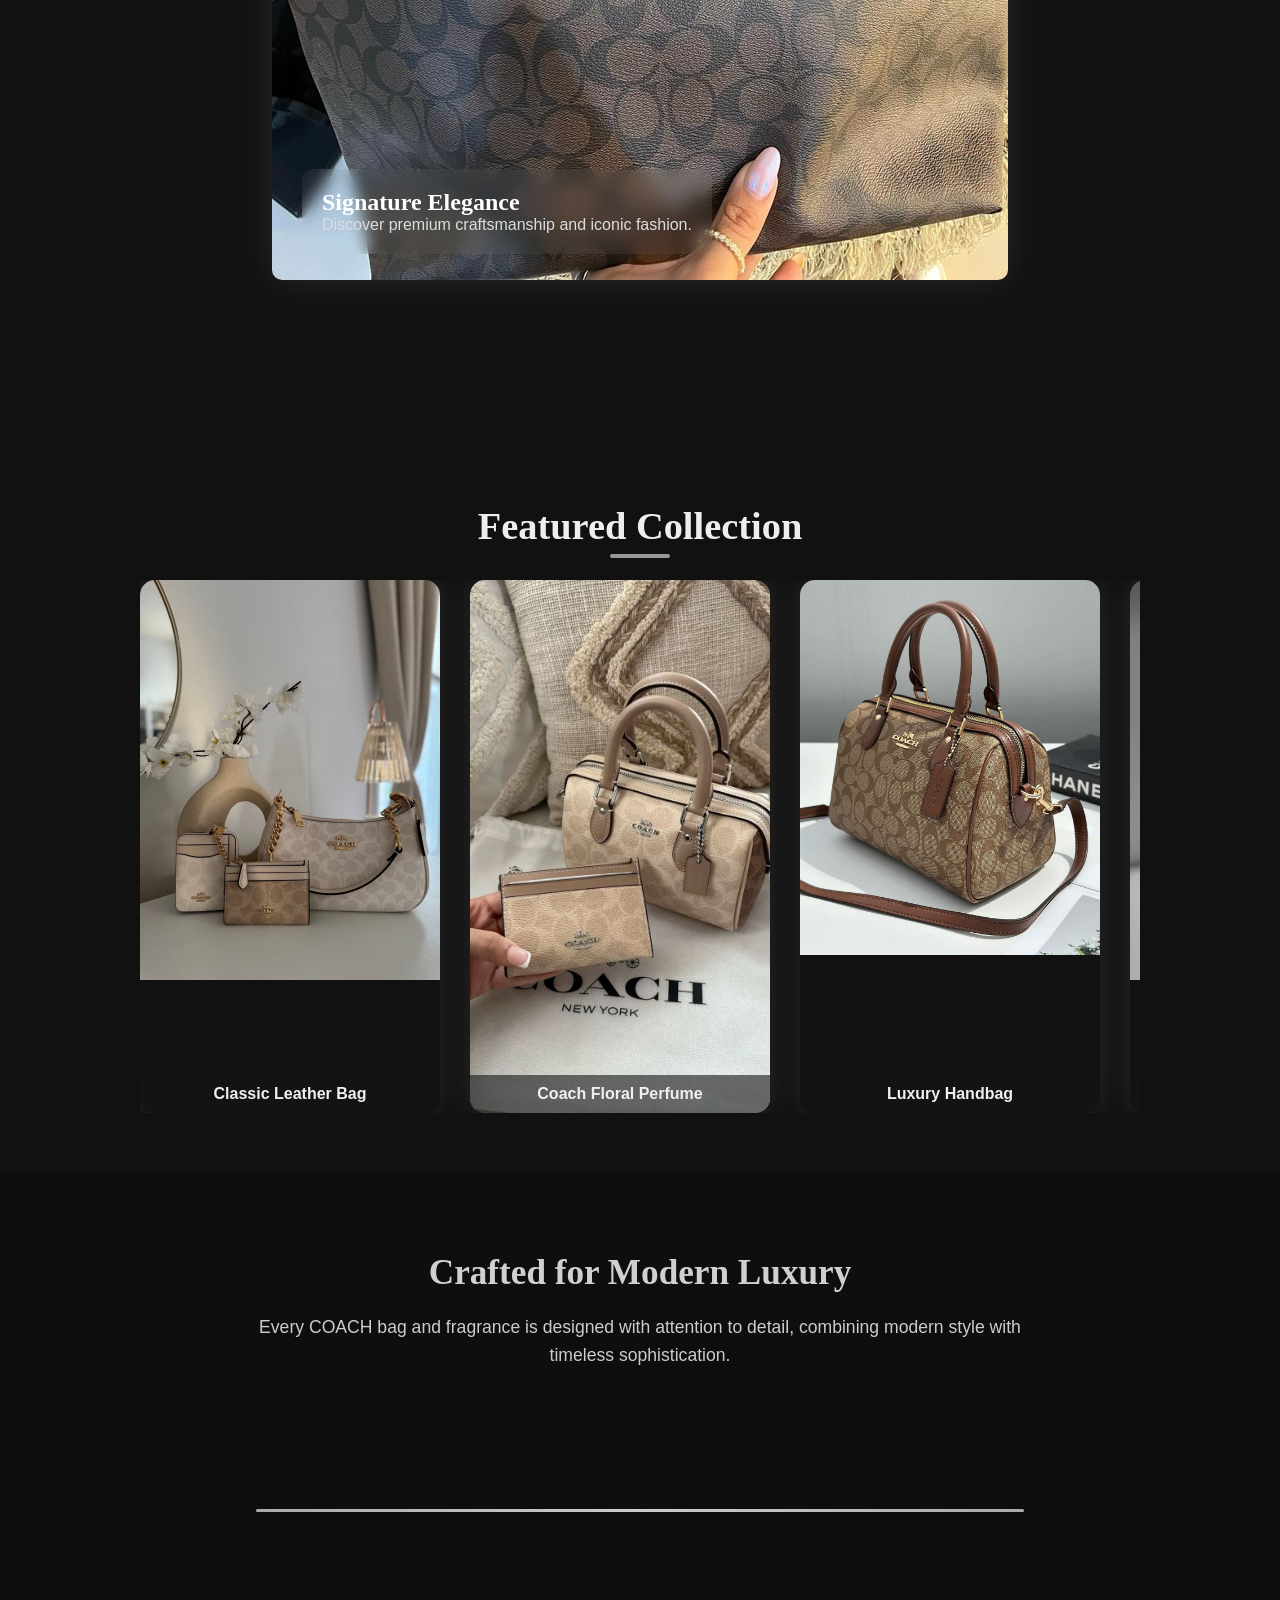
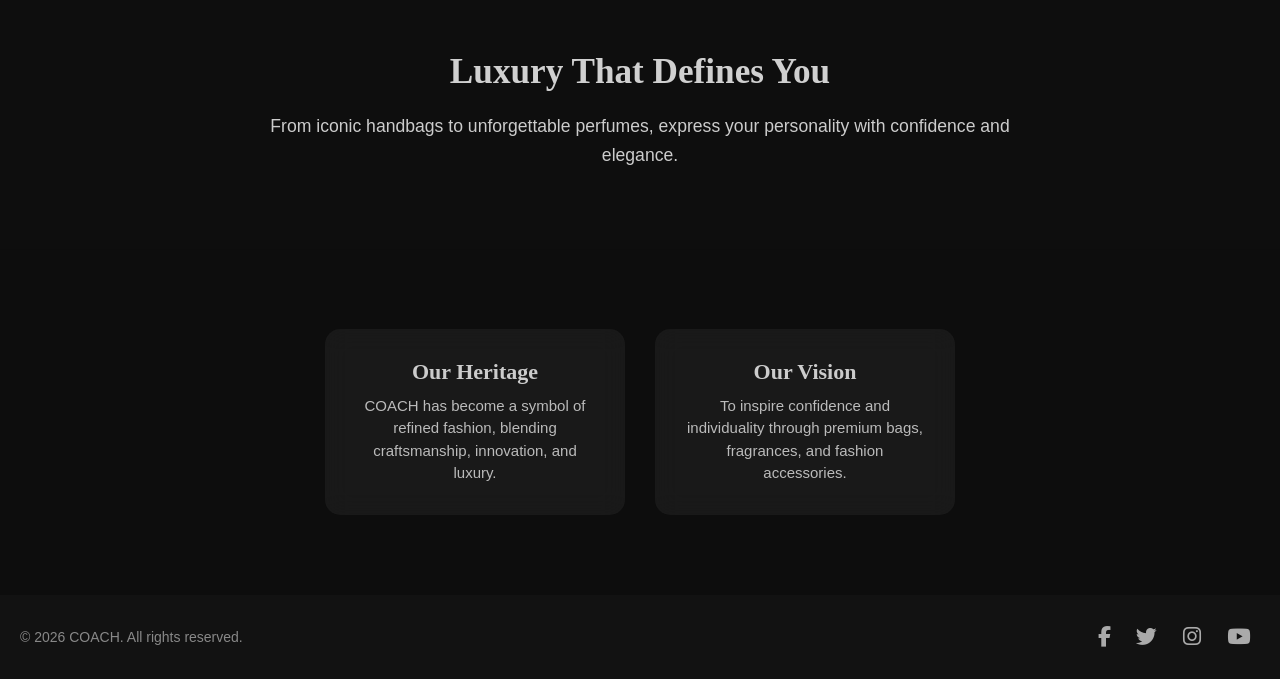
==== commit cfe82ebe: "index.html" ====
--- a/index.html
+++ b/index.html
@@ -38,7 +38,7 @@
   <!-- Showcase Section -->
   <section class="showcase">
     <div class="image-container">
-      <img src="image (3).JFIF" alt="Coach Bag Showcase" />
+      <img src="image (3).jfif" alt="Coach Bag Showcase" />
       <div class="image-caption">
         <h2>Signature Elegance</h2>
         <p>Discover premium craftsmanship and iconic fashion.</p>
@@ -54,32 +54,32 @@
       <div class="slider">
 
         <div class="slide">
-          <img src="image (1).JFIF" alt="Coach Bag">
+          <img src="image (1).jfif" alt="Coach Bag">
           <div class="caption">Classic Leather Bag</div>
         </div>
 
         <div class="slide">
-          <img src="image (5).JFIF" alt="Coach Perfume">
+          <img src="image (5).jfif" alt="Coach Perfume">
           <div class="caption">Coach Floral Perfume</div>
         </div>
 
         <div class="slide">
-          <img src="image (4).JFIF" alt="Luxury Handbag">
+          <img src="image (4).jfif" alt="Luxury Handbag">
           <div class="caption">Luxury Handbag</div>
         </div>
 
         <div class="slide">
-          <img src="image (7).JFIF" alt="Coach Collection">
+          <img src="image (7).jfif" alt="Coach Collection">
           <div class="caption">Modern Collection</div>
         </div>
 
         <div class="slide">
-          <img src="image (2).JFIF" alt="Designer Perfume">
+          <img src="image (2).jfif" alt="Designer Perfume">
           <div class="caption">Signature Fragrance</div>
         </div>
 
         <div class="slide">
-          <img src="image (1).JFIF" alt="Coach Fashion">
+          <img src="image (1).jfif" alt="Coach Fashion">
           <div class="caption">Fashion Essentials</div>
         </div>
 
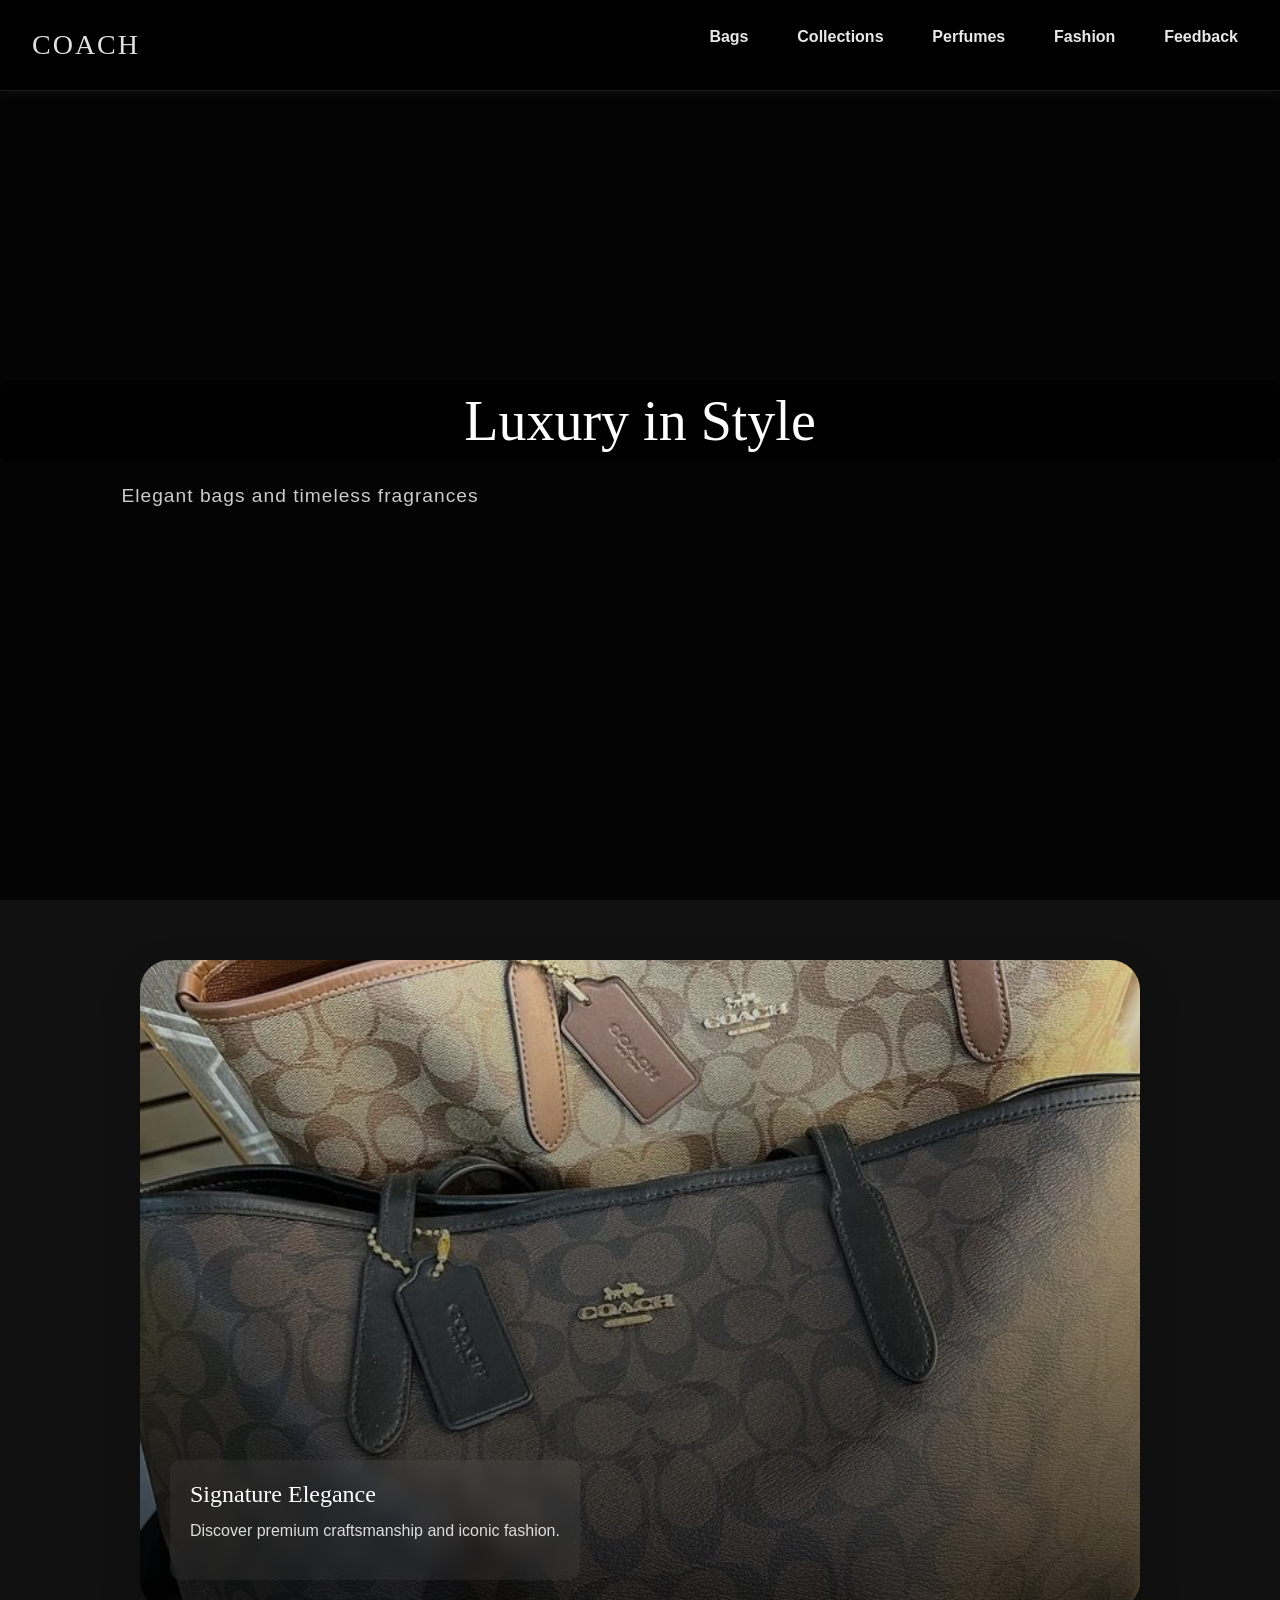
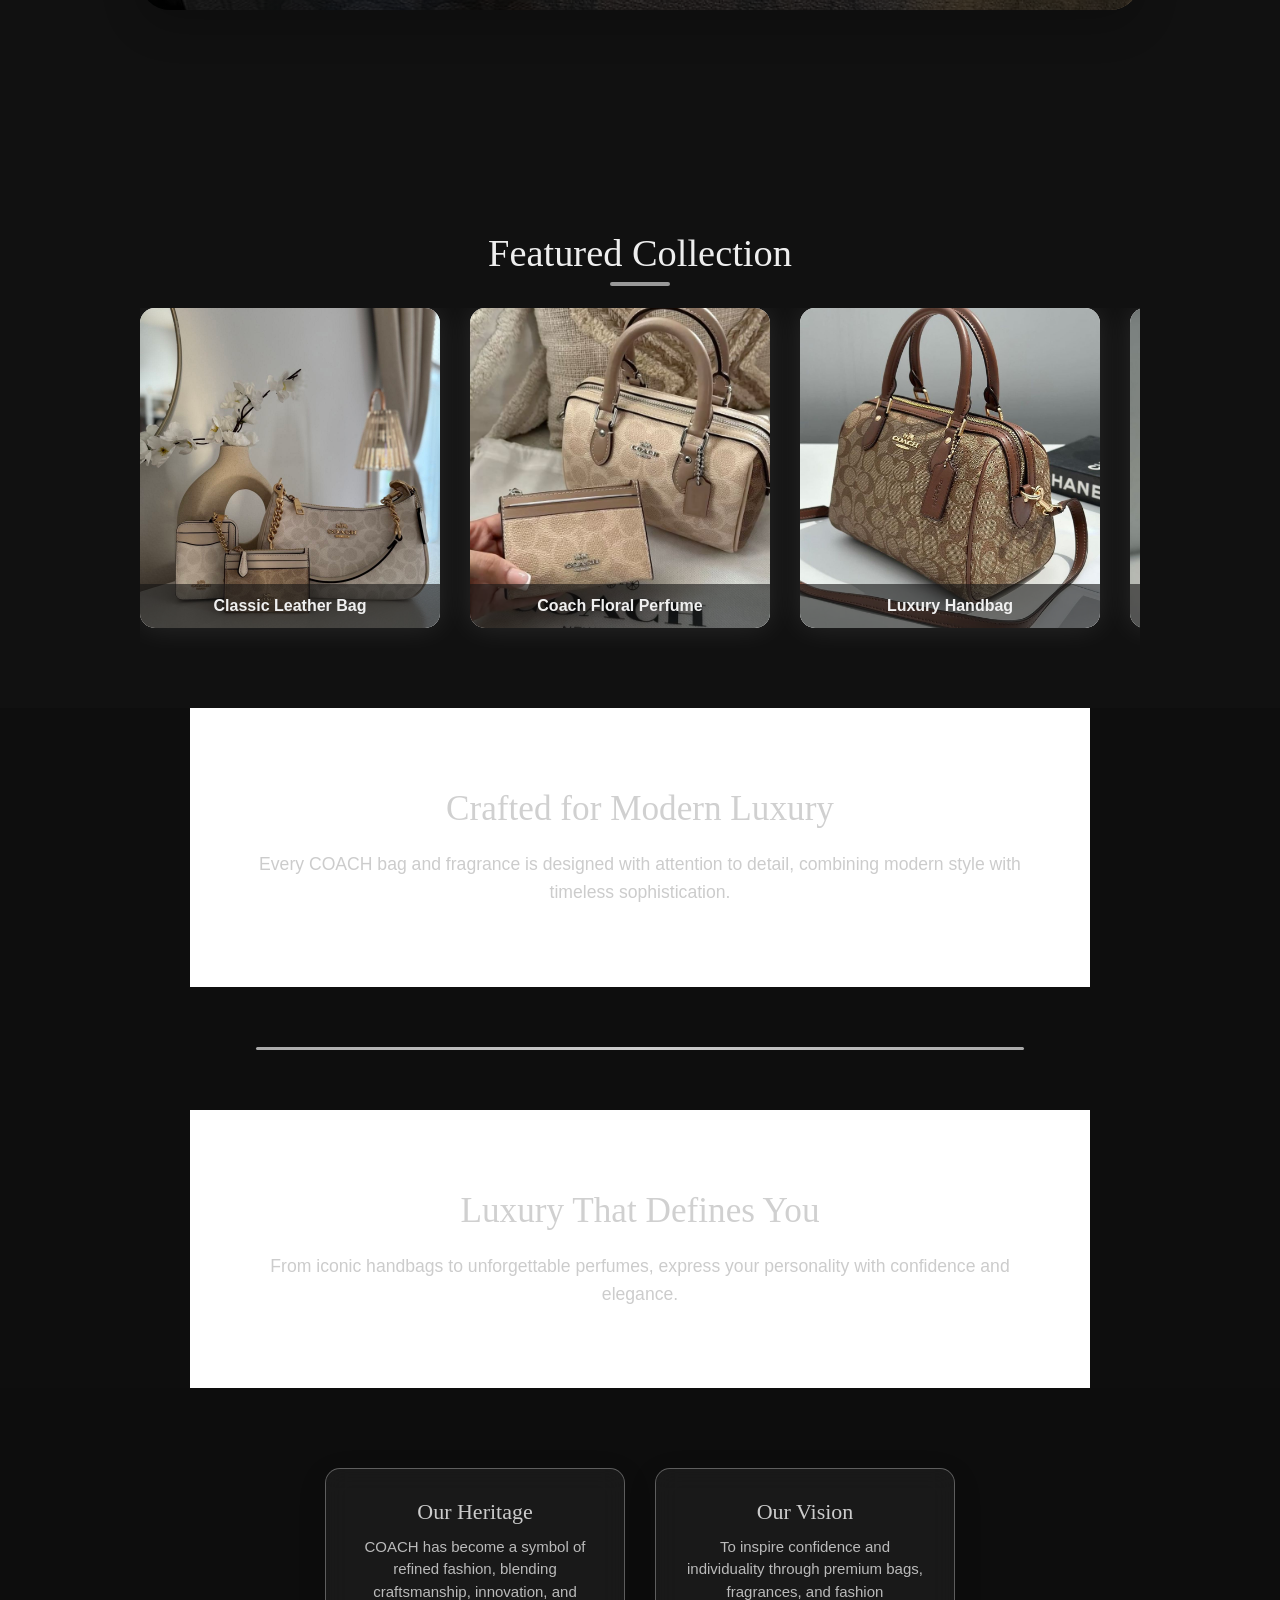
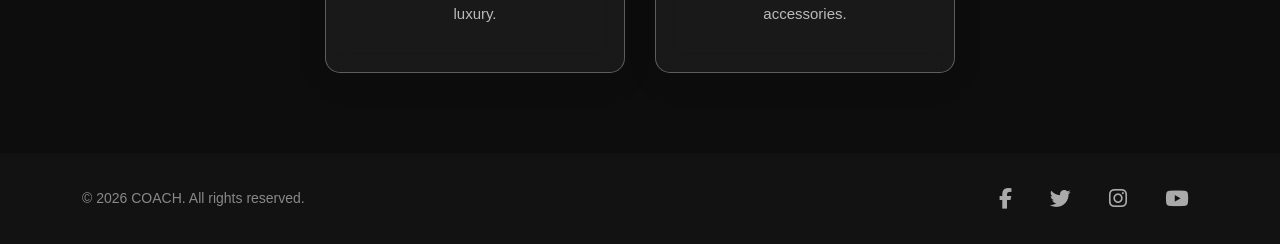
==== commit 69cc1cdd: "ndex.html" ====
--- a/index.html
+++ b/index.html
@@ -8,6 +8,7 @@
   <!-- Google Fonts -->
   <link href="https://fonts.googleapis.com/css2?family=Playfair+Display:wght@700&family=Roboto&display=swap" rel="stylesheet">
   <link rel="stylesheet" href="https://cdnjs.cloudflare.com/ajax/libs/font-awesome/6.5.0/css/all.min.css">
+  <link href="https://cdn.jsdelivr.net/npm/bootstrap@5.3.3/dist/css/bootstrap.min.css" rel="stylesheet">
 
   <!-- Styles -->
   <link rel="stylesheet" href="style.css" />
--- a/style.css
+++ b/style.css
@@ -3,10 +3,384 @@
   padding: 0;
   box-sizing: border-box;
 }
+
+*{
+  margin:0;
+  padding:0;
+  box-sizing:border-box;
+}
+
+body{
+  font-family:'Roboto', sans-serif;
+  background:#f8f5f2;
+  color:#222;
+  overflow-x:hidden;
+}
+
+
+
+.navbar{
+  display:flex;
+  justify-content:space-between;
+  align-items:center;
+  padding:20px 8%;
+  position:absolute;
+  width:100%;
+  top:0;
+  left:0;
+  z-index:10;
+}
+
+.logo{
+  font-size:2rem;
+  font-family:'Playfair Display', serif;
+  color:white;
+  letter-spacing:3px;
+}
+
+.nav-links{
+  display:flex;
+  gap:30px;
+  list-style:none;
+}
+
+.nav-links a{
+  text-decoration:none;
+  color:white;
+  font-weight:500;
+  transition:0.3s;
+}
+
+.nav-links a:hover{
+  color:#d4af37;
+}
+
 /* =========================
-   GLOBAL STYLES
+   HERO SECTION
 ========================= */
 
+.hero{
+  height:100vh;
+  background:
+  linear-gradient(rgba(0,0,0,0.5), rgba(0,0,0,0.5)),
+  url("image (1).JFIF") center/cover no-repeat;
+  display:flex;
+  justify-content:center;
+  align-items:center;
+  text-align:center;
+  position:relative;
+}
+
+.hero-text h1{
+  font-size:4rem;
+  color:white;
+  font-family:'Playfair Display', serif;
+  margin-bottom:15px;
+}
+
+.hero-text p{
+  color:#f1f1f1;
+  font-size:1.2rem;
+  letter-spacing:1px;
+}
+
+/* =========================
+   CENTER SHOWCASE IMAGE
+========================= */
+
+.showcase{
+  padding:100px 8%;
+  display:flex;
+  justify-content:center;
+  align-items:center;
+  background:white;
+}
+
+.image-container{
+  position:relative;
+  width:85%;
+  max-width:1100px;
+  overflow:hidden;
+  border-radius:30px;
+  box-shadow:0 15px 40px rgba(0,0,0,0.2);
+  transition:0.5s ease;
+}
+
+.image-container img{
+  width:100%;
+  height:650px;
+  object-fit:cover;
+  display:block;
+  transition:transform 0.6s ease;
+}
+
+/* Hover zoom effect */
+.image-container:hover img{
+  transform:scale(1.08);
+}
+
+/* Dark overlay */
+.image-container::after{
+  content:"";
+  position:absolute;
+  inset:0;
+  background:linear-gradient(
+    to top,
+    rgba(0,0,0,0.7),
+    rgba(0,0,0,0.1)
+  );
+}
+
+/* Caption styling */
+.image-caption{
+  position:absolute;
+  bottom:40px;
+  left:40px;
+  z-index:2;
+  color:white;
+}
+
+.image-caption h2{
+  font-size:3rem;
+  font-family:'Playfair Display', serif;
+  margin-bottom:10px;
+}
+
+.image-caption p{
+  font-size:1.1rem;
+  max-width:500px;
+  line-height:1.6;
+}
+
+/* =========================
+   SLIDER SECTION
+========================= */
+
+.model-slider-section{
+  padding:80px 5%;
+  background:#f4f0eb;
+}
+
+.section-title{
+  text-align:center;
+  font-size:2.8rem;
+  margin-bottom:50px;
+  font-family:'Playfair Display', serif;
+}
+
+.slider-container{
+  overflow-x:auto;
+  scroll-behavior:smooth;
+}
+
+.slider{
+  display:flex;
+  gap:25px;
+  padding-bottom:20px;
+}
+
+.slide{
+  min-width:280px;
+  background:white;
+  border-radius:20px;
+  overflow:hidden;
+  box-shadow:0 8px 20px rgba(0,0,0,0.1);
+  transition:0.4s ease;
+}
+
+.slide:hover{
+  transform:translateY(-10px);
+}
+
+.slide img{
+  width:100%;
+  height:320px;
+  object-fit:cover;
+}
+
+.caption{
+  padding:18px;
+  text-align:center;
+  font-weight:bold;
+  font-size:1rem;
+}
+
+/* =========================
+   LUXURY FEATURES
+========================= */
+
+.luxury-feature{
+  padding:90px 10%;
+  text-align:center;
+  background:white;
+  opacity:0;
+  transform:translateY(50px);
+  transition:1s ease;
+}
+
+.luxury-feature.revealed{
+  opacity:1;
+  transform:translateY(0);
+}
+
+.luxury-feature h2{
+  font-size:2.7rem;
+  margin-bottom:20px;
+  font-family:'Playfair Display', serif;
+}
+
+.luxury-feature p{
+  max-width:800px;
+  margin:auto;
+  line-height:1.8;
+  font-size:1.1rem;
+  color:#555;
+}
+
+.divider{
+  width:120px;
+  height:4px;
+  background:#d4af37;
+  margin:30px auto;
+  border-radius:20px;
+}
+
+/* =========================
+   GLASS CARDS
+========================= */
+
+.glass-section{
+  padding:100px 8%;
+  display:flex;
+  justify-content:center;
+  gap:40px;
+  flex-wrap:wrap;
+  background:
+  linear-gradient(rgba(255,255,255,0.8), rgba(255,255,255,0.8)),
+  url("image (5).JFIF") center/cover fixed;
+}
+
+.glass-card{
+  width:350px;
+  padding:40px;
+  border-radius:25px;
+  background:rgba(255,255,255,0.25);
+  backdrop-filter:blur(12px);
+  box-shadow:0 8px 30px rgba(0,0,0,0.1);
+  border:1px solid rgba(255,255,255,0.3);
+  transition:0.4s ease;
+}
+
+.glass-card:hover{
+  transform:translateY(-10px);
+}
+
+.glass-card h3{
+  margin-bottom:20px;
+  font-size:1.8rem;
+  font-family:'Playfair Display', serif;
+}
+
+.glass-card p{
+  line-height:1.8;
+  color:#333;
+}
+
+/* =========================
+   FOOTER
+========================= */
+
+.footer{
+  background:#111;
+  color:white;
+  padding:30px 8%;
+}
+
+.footer-flex{
+  display:flex;
+  justify-content:space-between;
+  align-items:center;
+  flex-wrap:wrap;
+}
+
+.social-links{
+  display:flex;
+  gap:18px;
+}
+
+.social-links a{
+  color:white;
+  font-size:1.2rem;
+  transition:0.3s;
+}
+
+.social-links a:hover{
+  color:#d4af37;
+  transform:scale(1.2);
+}
+
+
+@media(max-width:900px){
+
+  .hero-text h1{
+    font-size:2.8rem;
+  }
+
+  .image-container img{
+    height:450px;
+  }
+
+  .image-caption h2{
+    font-size:2rem;
+  }
+
+  .glass-section{
+    flex-direction:column;
+    align-items:center;
+  }
+
+  .navbar{
+    flex-direction:column;
+    gap:15px;
+  }
+
+  .nav-links{
+    flex-wrap:wrap;
+    justify-content:center;
+  }
+}
+
+@media(max-width:600px){
+
+  .hero{
+    height:80vh;
+  }
+
+  .hero-text h1{
+    font-size:2.2rem;
+  }
+
+  .image-container{
+    width:100%;
+  }
+
+  .image-container img{
+    height:350px;
+  }
+
+  .image-caption{
+    left:20px;
+    bottom:20px;
+  }
+
+  .image-caption h2{
+    font-size:1.5rem;
+  }
+
+  .section-title{
+    font-size:2rem;
+  }
+}
 *{
   margin:0;
   padding:0;
@@ -20,9 +394,7 @@
   overflow-x:hidden;
 }
 
-/* =========================
-   HERO SECTION
-========================= */
+
 
 .hero{
   min-height:100vh;
@@ -33,7 +405,7 @@
   background-position:center;
 }
 
-/* NAVBAR */
+
 
 .navbar{
   width:100%;
@@ -152,9 +524,7 @@
   box-shadow:0 20px 50px rgba(0,0,0,0.6);
 }
 
-/* =========================
-   FEATURE BOXES
-========================= */
+
 
 .feature-section{
   display:grid;
@@ -194,9 +564,6 @@
   color:#ccc;
 }
 
-/* =========================
-   COLLECTION SECTION
-========================= */
 
 .collection-section{
   padding:120px 8%;
@@ -262,9 +629,7 @@
   color:#ddd;
 }
 
-/* =========================
-   BANNER
-========================= */
+
 
 .luxury-banner{
   height:500px;
@@ -301,9 +666,7 @@
   color:#ddd;
 }
 
-/* =========================
-   SHOWCASE SECTION
-========================= */
+
 
 .showcase-section{
   display:flex;
@@ -350,9 +713,6 @@
   font-weight:bold;
 }
 
-/* =========================
-   GALLERY
-========================= */
 
 .gallery-section{
   display:grid;
@@ -377,9 +737,7 @@
   transform:scale(1.08);
 }
 
-/* =========================
-   FOOTER
-========================= */
+
 
 .footer{
   background:black;
@@ -420,9 +778,7 @@
   transform:translateY(-5px);
 }
 
-/* =========================
-   RESPONSIVE
-========================= */
+
 
 @media(max-width:992px){
 
@@ -481,9 +837,7 @@
   z-index: 100;
   backdrop-filter: blur(10px);
 }
-/* =========================
-   GLOBAL STYLES
-========================= */
+
 
 *{
   margin: 0;
@@ -498,9 +852,7 @@
   overflow-x: hidden;
 }
 
-/* =========================
-   NAVBAR
-========================= */
+
 
 .hero-header{
   min-height: 100vh;
@@ -565,9 +917,7 @@
   color: #d4af37;
 }
 
-/* =========================
-   HERO SECTION
-========================= */
+
 
 .hero-content{
   display: flex;
